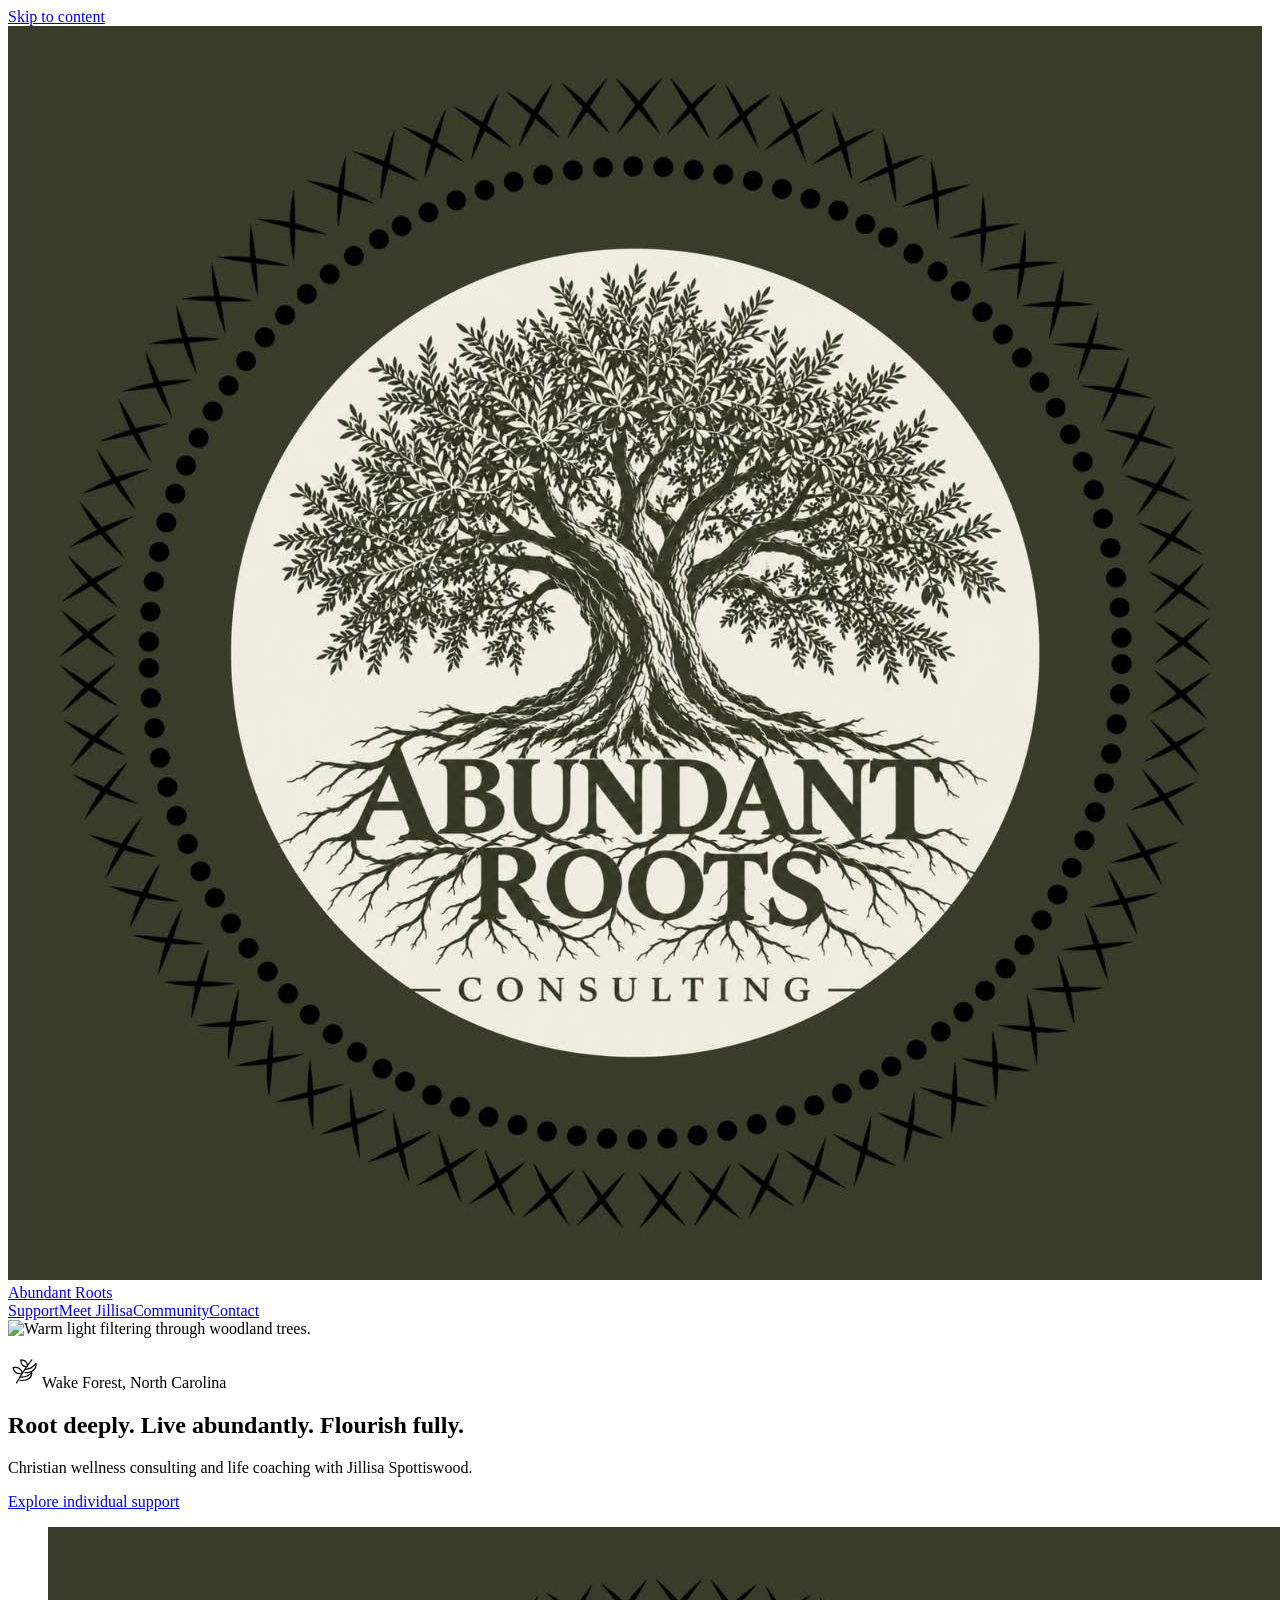
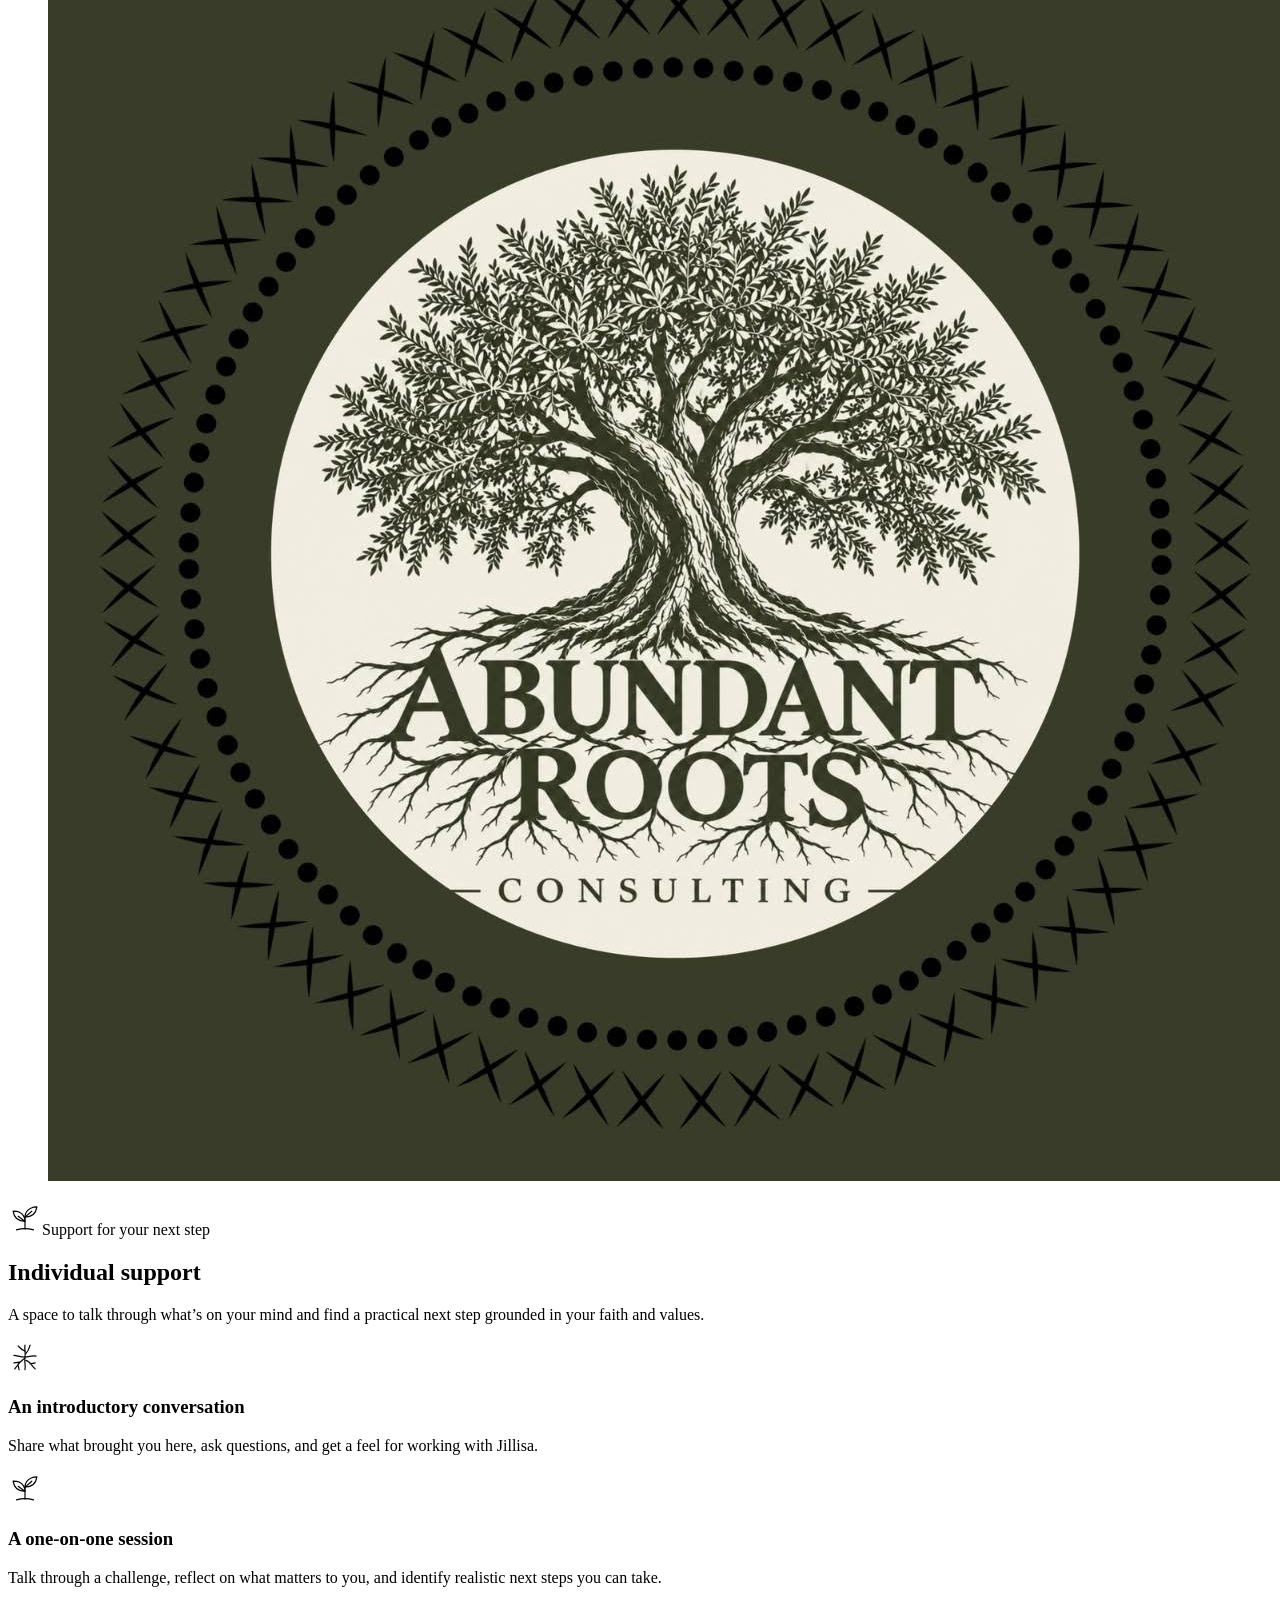
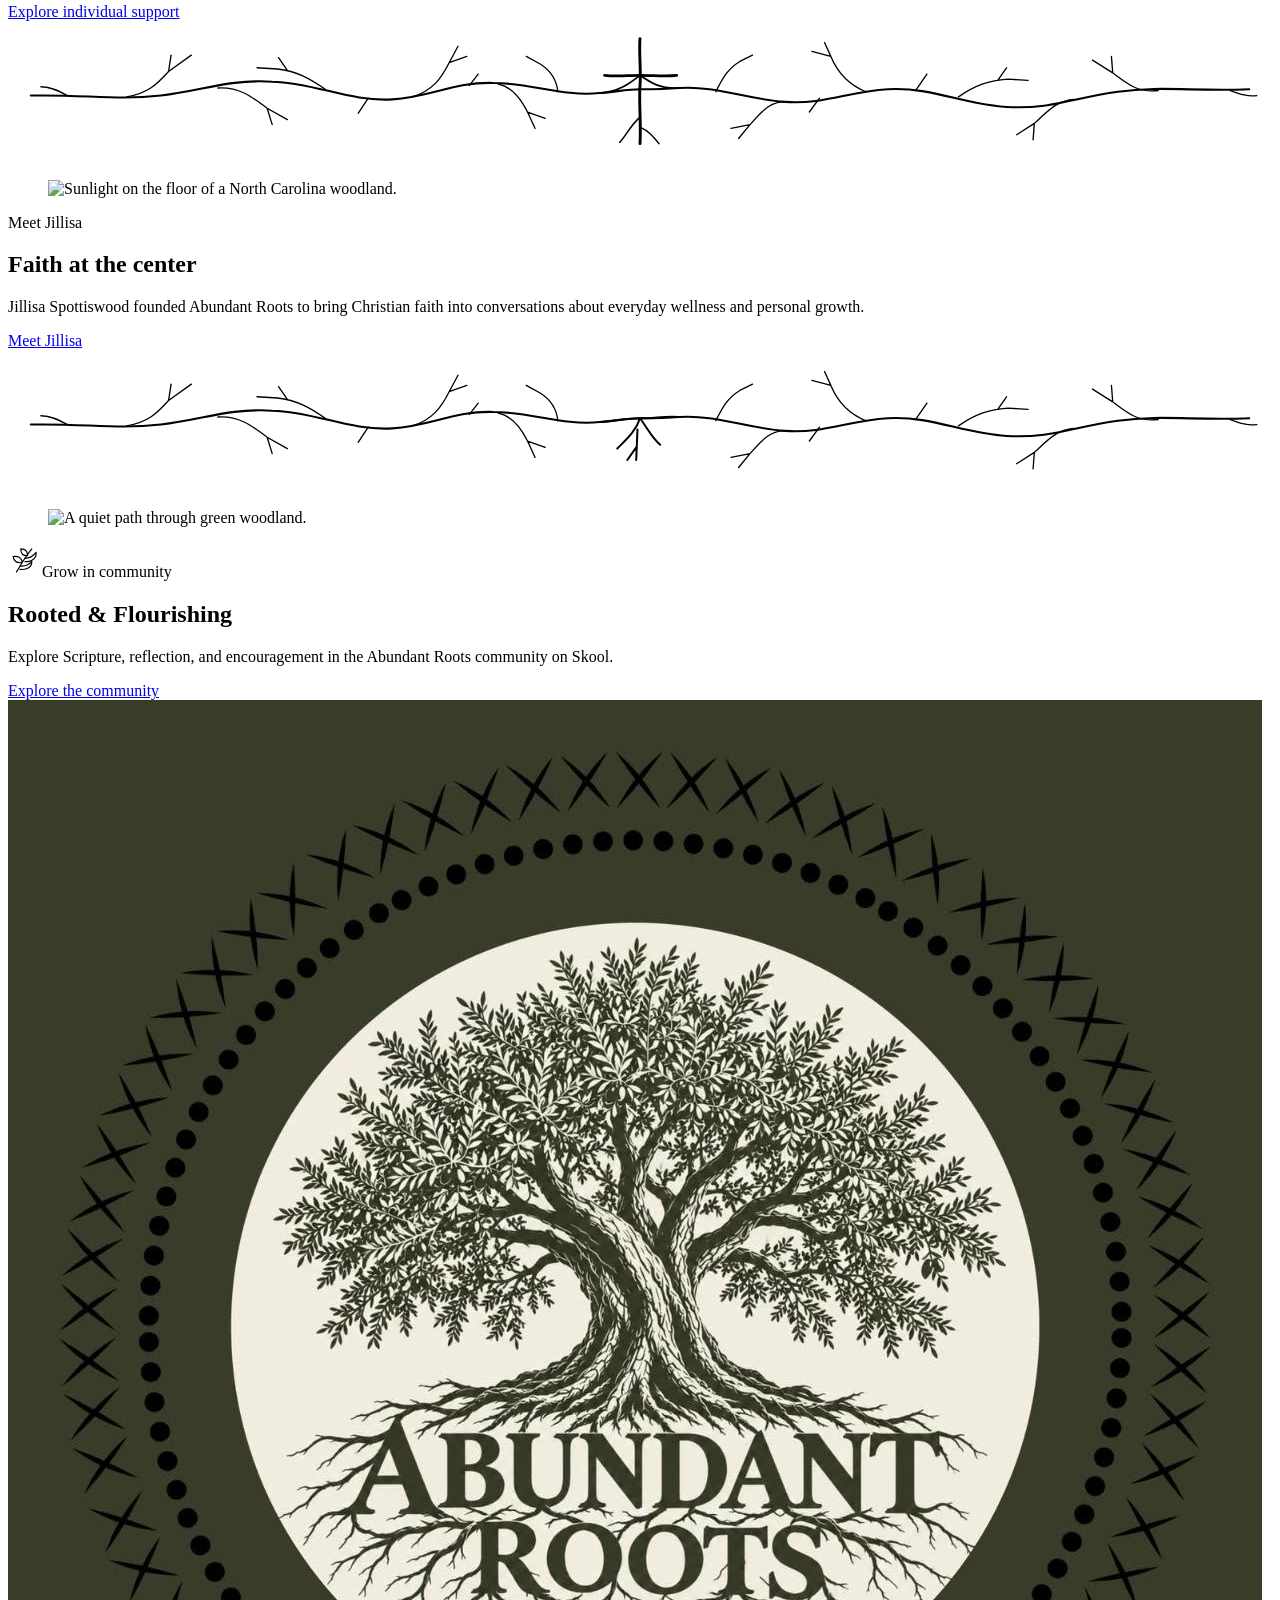
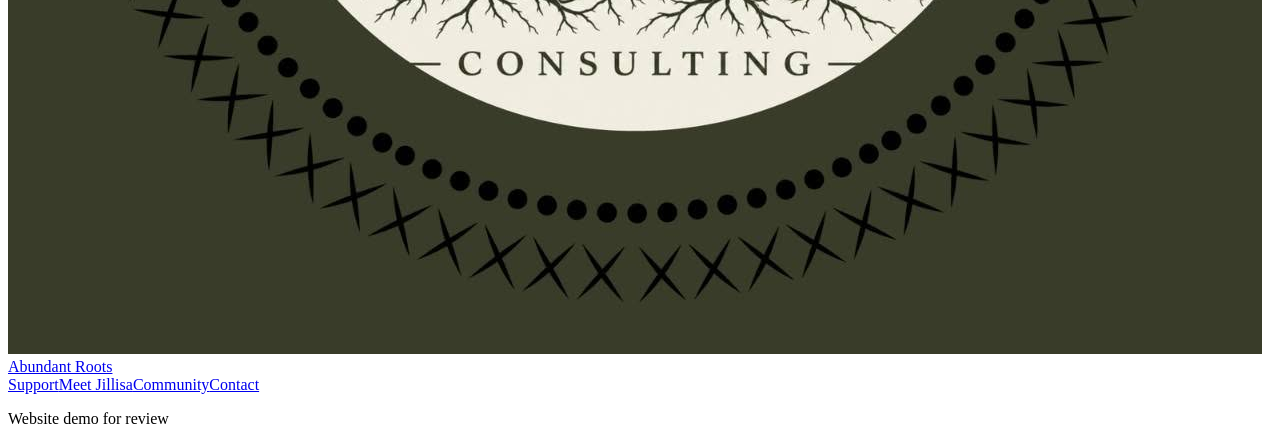
==== index.html @ 66a114a8 "Publish nature-led five-page Abundant Roots demo Verified static visitor pages and local assets from" ====
<!DOCTYPE html><html lang="en" style="--olive:#393c29;--cream:#f0ece0;--oat:#ead9c0;--bark:#3c3028;--soft-bark:#5b4d3f;--line:#b9a88e;--serif:'Noto Serif Display', Georgia, serif;--sans:system-ui, sans-serif;--space-scale:1"><head><meta charset="utf-8"><meta name="viewport" content="width=device-width, initial-scale=1"><meta name="robots" content="noindex, nofollow"><meta name="description" content="Abundant Roots offers Christian wellness consulting and life coaching with Jillisa Spottiswood in Wake Forest, North Carolina."><meta property="og:title" content="Abundant Roots | Christian Wellness and Life Coaching"><meta property="og:description" content="Abundant Roots offers Christian wellness consulting and life coaching with Jillisa Spottiswood in Wake Forest, North Carolina."><title>Abundant Roots | Christian Wellness and Life Coaching</title><link rel="stylesheet" href="/abundant-roots-preview/_astro/load.BLcF3eY8.css"></head><body id="top"><a class="skip-link" href="#main">Skip to content</a><header class="site-header olive" data-site-header><div class="shell header-inner"><a class="brand" href="#top" aria-label="Abundant Roots home" aria-current="page"><span class="brand-mark" aria-hidden="true"><img src="[data-uri]" alt="" width="1254" height="1254"></span><span>Abundant Roots</span></a><button class="nav-toggle" type="button" aria-expanded="false" aria-controls="site-navigation" aria-label="Open navigation" hidden><span>Menu</span><svg class="nav-toggle-icon" width="22" height="22" viewBox="0 0 24 24" fill="none" stroke="currentColor" stroke-width="1.6" stroke-linecap="round" aria-hidden="true" focusable="false"><path class="nav-toggle-open" d="M4 6h16M4 12h16M4 18h16"></path><path class="nav-toggle-close" d="m6 6 12 12M18 6 6 18"></path></svg></button><nav class="site-nav" id="site-navigation" aria-label="Main navigation"><a href="/abundant-roots-preview/work-with-jillisa/">Support</a><a href="/abundant-roots-preview/about/">Meet Jillisa</a><a href="/abundant-roots-preview/community/">Community</a><a href="/abundant-roots-preview/contact/">Contact</a></nav></div></header><script type="module">for(let e of document.querySelectorAll(`[data-site-header]`)){let t=e.querySelector(`.nav-toggle`),n=e.querySelector(`.site-nav`);if(!t||!n)continue;let r=window.matchMedia(`(max-width: 46rem)`),i=!1,a=(a,o=!1)=>{i=r.matches&&a,t.setAttribute(`aria-expanded`,String(i)),t.setAttribute(`aria-label`,i?`Close navigation`:`Open navigation`),e.dataset.menuOpen=String(i),n.hidden=r.matches&&!i,o&&t.focus()},o=()=>{t.hidden=!r.matches,a(!1)};e.dataset.menuEnhanced=`true`,o(),r.addEventListener(`change`,o),t.addEventListener(`click`,()=>a(!i)),n.addEventListener(`click`,e=>{e.target instanceof Element&&e.target.closest(`a`)&&a(!1)}),document.addEventListener(`keydown`,e=>{e.key===`Escape`&&i&&(e.preventDefault(),a(!1,!0))}),document.addEventListener(`click`,t=>{i&&t.target instanceof Node&&!e.contains(t.target)&&a(!1)})}</script><main id="main" tabindex="-1"><section class="hero hero-with-landscape" id="welcome" aria-labelledby="welcome-title"><img class="hero-landscape" src="/abundant-roots-preview/images/woodland-hero.webp" alt="Warm light filtering through woodland trees." width="1600" height="1100" fetchpriority="high"><div class="hero-wash" aria-hidden="true"></div><div class="shell hero-layout"><div class="hero-copy"><p class="eyebrow location"><svg class="nature-icon nature-icon-branch" width="34" height="34" viewBox="0 0 40 40" fill="none" stroke="currentColor" stroke-width="1.4" stroke-linecap="round" stroke-linejoin="round" aria-hidden="true" focusable="false" xmlns="http://www.w3.org/2000/svg"><path d="M10 34c5-8 9-16 18-27M17 23c-6 1-10-2-11-7 5-1 10 1 11 7Zm6-8c-5 0-8-3-8-8 5 0 8 3 8 8Zm-3 3c6 0 10-3 13-7 1 6-4 11-13 11m-6 5c6 1 10-1 14-5 0 6-5 10-14 9"></path></svg>Wake Forest, North Carolina</p><h1 id="welcome-title"><span>Root deeply. </span><span>Live abundantly. </span><span>Flourish fully. </span></h1><p class="hero-description">Christian wellness consulting and life coaching with Jillisa Spottiswood.</p><div class="action-group"><a class="action" href="/abundant-roots-preview/work-with-jillisa/">Explore individual support</a></div></div><figure class="hero-mark hero-mark-original" aria-label="Abundant Roots Consulting logo"><img src="[data-uri]" alt="" width="1254" height="1254"></figure></div></section><section class="section section-cream section-supportSection" id="individual-support" aria-labelledby="individual-support-title"><div class="shell"><div class="support-intro section-heading"><p class="eyebrow"><svg class="nature-icon nature-icon-seedling" width="34" height="34" viewBox="0 0 40 40" fill="none" stroke="currentColor" stroke-width="1.4" stroke-linecap="round" stroke-linejoin="round" aria-hidden="true" focusable="false" xmlns="http://www.w3.org/2000/svg"><path d="M20 33V19c0-5 3-9 8-11 2-1 4-1 6-1-1 7-5 12-14 12Z"></path><path d="M20 24c0-5-3-9-7-11-2-1-4-1-7-1 1 7 5 12 14 12Zm0-5 8-7M20 24l-8-6M10 34c7-2 13-2 20 0"></path></svg>Support for your next step</p><h2 id="individual-support-title">Individual support</h2><p>A space to talk through what’s on your mind and find a practical next step grounded in your faith and values.</p></div><div class="service-layout"><article class="service"><div class="service-symbol"><svg class="nature-icon nature-icon-root" width="34" height="34" viewBox="0 0 40 40" fill="none" stroke="currentColor" stroke-width="1.4" stroke-linecap="round" stroke-linejoin="round" aria-hidden="true" focusable="false" xmlns="http://www.w3.org/2000/svg"><path d="M20 6c-1 5 1 9 0 14-1 5 1 10 0 15M7 18c6 1 8 2 13 2 5 0 8-2 13-1"></path><path d="M20 21c-3 3-7 5-9 9l-3 4m6-8-7 1m5 3 1 5M21 24c4 1 6 4 8 7l3 3m-6-6 6-1M20 13c-4-1-6-4-8-6m9 9c3-3 4-6 5-10"></path></svg></div><h3>An introductory conversation</h3><p class="offer-description">Share what brought you here, ask questions, and get a feel for working with Jillisa.</p></article><article class="service"><div class="service-symbol"><svg class="nature-icon nature-icon-seedling" width="34" height="34" viewBox="0 0 40 40" fill="none" stroke="currentColor" stroke-width="1.4" stroke-linecap="round" stroke-linejoin="round" aria-hidden="true" focusable="false" xmlns="http://www.w3.org/2000/svg"><path d="M20 33V19c0-5 3-9 8-11 2-1 4-1 6-1-1 7-5 12-14 12Z"></path><path d="M20 24c0-5-3-9-7-11-2-1-4-1-7-1 1 7 5 12 14 12Zm0-5 8-7M20 24l-8-6M10 34c7-2 13-2 20 0"></path></svg></div><h3>A one-on-one session</h3><p class="offer-description">Talk through a challenge, reflect on what matters to you, and identify realistic next steps you can take.</p></article></div><div class="section-action"><div class="action-group"><a class="action" href="/abundant-roots-preview/work-with-jillisa/">Explore individual support</a></div></div></div></section><div class="root-divider root-divider-cross" aria-hidden="true"><svg class="root-divider-art" viewBox="0 0 1000 110" fill="none" xmlns="http://www.w3.org/2000/svg" preserveAspectRatio="xMidYMid meet" focusable="false"><g stroke="currentColor" stroke-linecap="round" stroke-linejoin="round"><!-- Unequal, hand-drawn root lengths meet the same living center. --><g class="root-divider-main" stroke-width="1.65"><path d="M18 59c43-1 67 4 103 0 34-4 53-13 88-11 35 1 61 16 95 14 31-2 49-14 80-13 30 0 55 11 84 8 13-1 22-3 32-3"></path><path d="M982 54c-43 2-69-3-104 2-36 5-53 14-88 12-35-2-59-16-94-14-32 2-50 12-81 10-31-2-55-13-84-11-12 1-22 1-31 1"></path></g><g class="root-divider-twigs" stroke-width="1.05"><path d="M94 60c17-3 24-10 33-20l18-13m-18 13 2-13M166 53c17-1 27 7 39 16l16 9m-16-9 4 13M251 54c-13-9-22-14-38-16l-16-1m24 2-7-10M320 60c16-5 23-15 29-27l7-13m-7 13 14-5M388 50c10 2 18 12 23 22l6 13m-6-13 14 5M435 56c-1-10-6-17-14-22l-11-6"></path><path d="M910 55c-16 2-24-5-36-14l-16-10m16 10-1-13M843 62c-14 1-22 11-31 19l-14 9m14-9-1 13M752 60c13-9 24-13 39-14l16 1m-24 0 7-10M679 56c-15-6-23-16-28-28l-5-11m5 11-15-4M615 64c-12-1-20 9-28 18l-9 11m9-11-15 3M560 56c5-10 9-18 19-24l10-5"></path><path d="M47 59c-7-4-13-7-21-7M967 55c8 3 14 5 21 4M285 61l-8 12M718 55l9-13M365 51l7-9M642 61l-8 11"></path></g><g class="root-divider-center" stroke-width="2.3"><!-- The joined roots become an organic cross, rather than a separate badge. --><path d="M500 14c-1 12 1 24 0 37-1 14 1 30 0 46"></path><path d="M472 43c10 1 18 0 28 0 11 0 20 1 29 0"></path><path d="M468 57c15-1 23-7 32-14m31 10c-15 1-22-4-31-10" stroke-width="1.45"></path><path d="M500 76c-7 6-10 13-16 20m16-12c7 3 11 8 15 13" stroke-width="1.2"></path></g></g></svg></div><section class="section section-oat section-storySection section-with-image" id="meet-jillisa" aria-labelledby="meet-jillisa-title"><div class="shell"><div class="story-layout story-layout-with-image"><figure class="editorial-photo story-photo"><img src="/abundant-roots-preview/images/woodland-light.webp" alt="Sunlight on the floor of a North Carolina woodland." width="960" height="1080" loading="lazy"></figure><div class="story-copy prose"><p class="handwritten">Meet Jillisa</p><h2 id="meet-jillisa-title">Faith at the center</h2><p>Jillisa Spottiswood founded Abundant Roots to bring Christian faith into conversations about everyday wellness and personal growth.</p><div class="action-group"><a class="action" href="/abundant-roots-preview/about/">Meet Jillisa</a></div></div></div></div></section><div class="root-divider root-divider-roots" aria-hidden="true"><svg class="root-divider-art" viewBox="0 0 1000 110" fill="none" xmlns="http://www.w3.org/2000/svg" preserveAspectRatio="xMidYMid meet" focusable="false"><g stroke="currentColor" stroke-linecap="round" stroke-linejoin="round"><!-- Unequal, hand-drawn root lengths meet the same living center. --><g class="root-divider-main" stroke-width="1.65"><path d="M18 59c43-1 67 4 103 0 34-4 53-13 88-11 35 1 61 16 95 14 31-2 49-14 80-13 30 0 55 11 84 8 13-1 22-3 32-3"></path><path d="M982 54c-43 2-69-3-104 2-36 5-53 14-88 12-35-2-59-16-94-14-32 2-50 12-81 10-31-2-55-13-84-11-12 1-22 1-31 1"></path></g><g class="root-divider-twigs" stroke-width="1.05"><path d="M94 60c17-3 24-10 33-20l18-13m-18 13 2-13M166 53c17-1 27 7 39 16l16 9m-16-9 4 13M251 54c-13-9-22-14-38-16l-16-1m24 2-7-10M320 60c16-5 23-15 29-27l7-13m-7 13 14-5M388 50c10 2 18 12 23 22l6 13m-6-13 14 5M435 56c-1-10-6-17-14-22l-11-6"></path><path d="M910 55c-16 2-24-5-36-14l-16-10m16 10-1-13M843 62c-14 1-22 11-31 19l-14 9m14-9-1 13M752 60c13-9 24-13 39-14l16 1m-24 0 7-10M679 56c-15-6-23-16-28-28l-5-11m5 11-15-4M615 64c-12-1-20 9-28 18l-9 11m9-11-15 3M560 56c5-10 9-18 19-24l10-5"></path><path d="M47 59c-7-4-13-7-21-7M967 55c8 3 14 5 21 4M285 61l-8 12M718 55l9-13M365 51l7-9M642 61l-8 11"></path></g><g class="root-divider-center" stroke-width="1.6"><path d="M468 57c13-1 23-3 32-3 12 0 20-2 31-1M500 54c-3 10-11 17-18 24m18-24c6 8 9 15 16 21M498 63l-1 24m0-10-7 10"></path></g></g></svg></div><section class="section section-cream section-communitySection section-with-image" id="community" aria-labelledby="community-title"><div class="shell"><div class="community-layout community-layout-with-image"><figure class="editorial-photo community-photo"><img src="/abundant-roots-preview/images/woodland-path.webp" alt="A quiet path through green woodland." width="960" height="720" loading="lazy"></figure><div class="community-copy prose"><p class="eyebrow"><svg class="nature-icon nature-icon-branch" width="34" height="34" viewBox="0 0 40 40" fill="none" stroke="currentColor" stroke-width="1.4" stroke-linecap="round" stroke-linejoin="round" aria-hidden="true" focusable="false" xmlns="http://www.w3.org/2000/svg"><path d="M10 34c5-8 9-16 18-27M17 23c-6 1-10-2-11-7 5-1 10 1 11 7Zm6-8c-5 0-8-3-8-8 5 0 8 3 8 8Zm-3 3c6 0 10-3 13-7 1 6-4 11-13 11m-6 5c6 1 10-1 14-5 0 6-5 10-14 9"></path></svg>Grow in community</p><h2 id="community-title">Rooted &amp; Flourishing</h2><p>Explore Scripture, reflection, and encouragement in the Abundant Roots community on Skool.</p><div class="action-group"><a class="action action-outline" href="/abundant-roots-preview/community/">Explore the community</a></div></div></div></div></section></main><footer class="site-footer olive"><div class="shell footer-inner"><a class="brand" href="#top" aria-label="Abundant Roots home" aria-current="page"><span class="brand-mark" aria-hidden="true"><img src="[data-uri]" alt="" width="1254" height="1254"></span><span>Abundant Roots</span></a><nav class="footer-nav" aria-label="Footer navigation"><a href="/abundant-roots-preview/work-with-jillisa/">Support</a><a href="/abundant-roots-preview/about/">Meet Jillisa</a><a href="/abundant-roots-preview/community/">Community</a><a href="/abundant-roots-preview/contact/">Contact</a></nav><p class="demo-note">Website demo for review</p></div></footer></body></html>
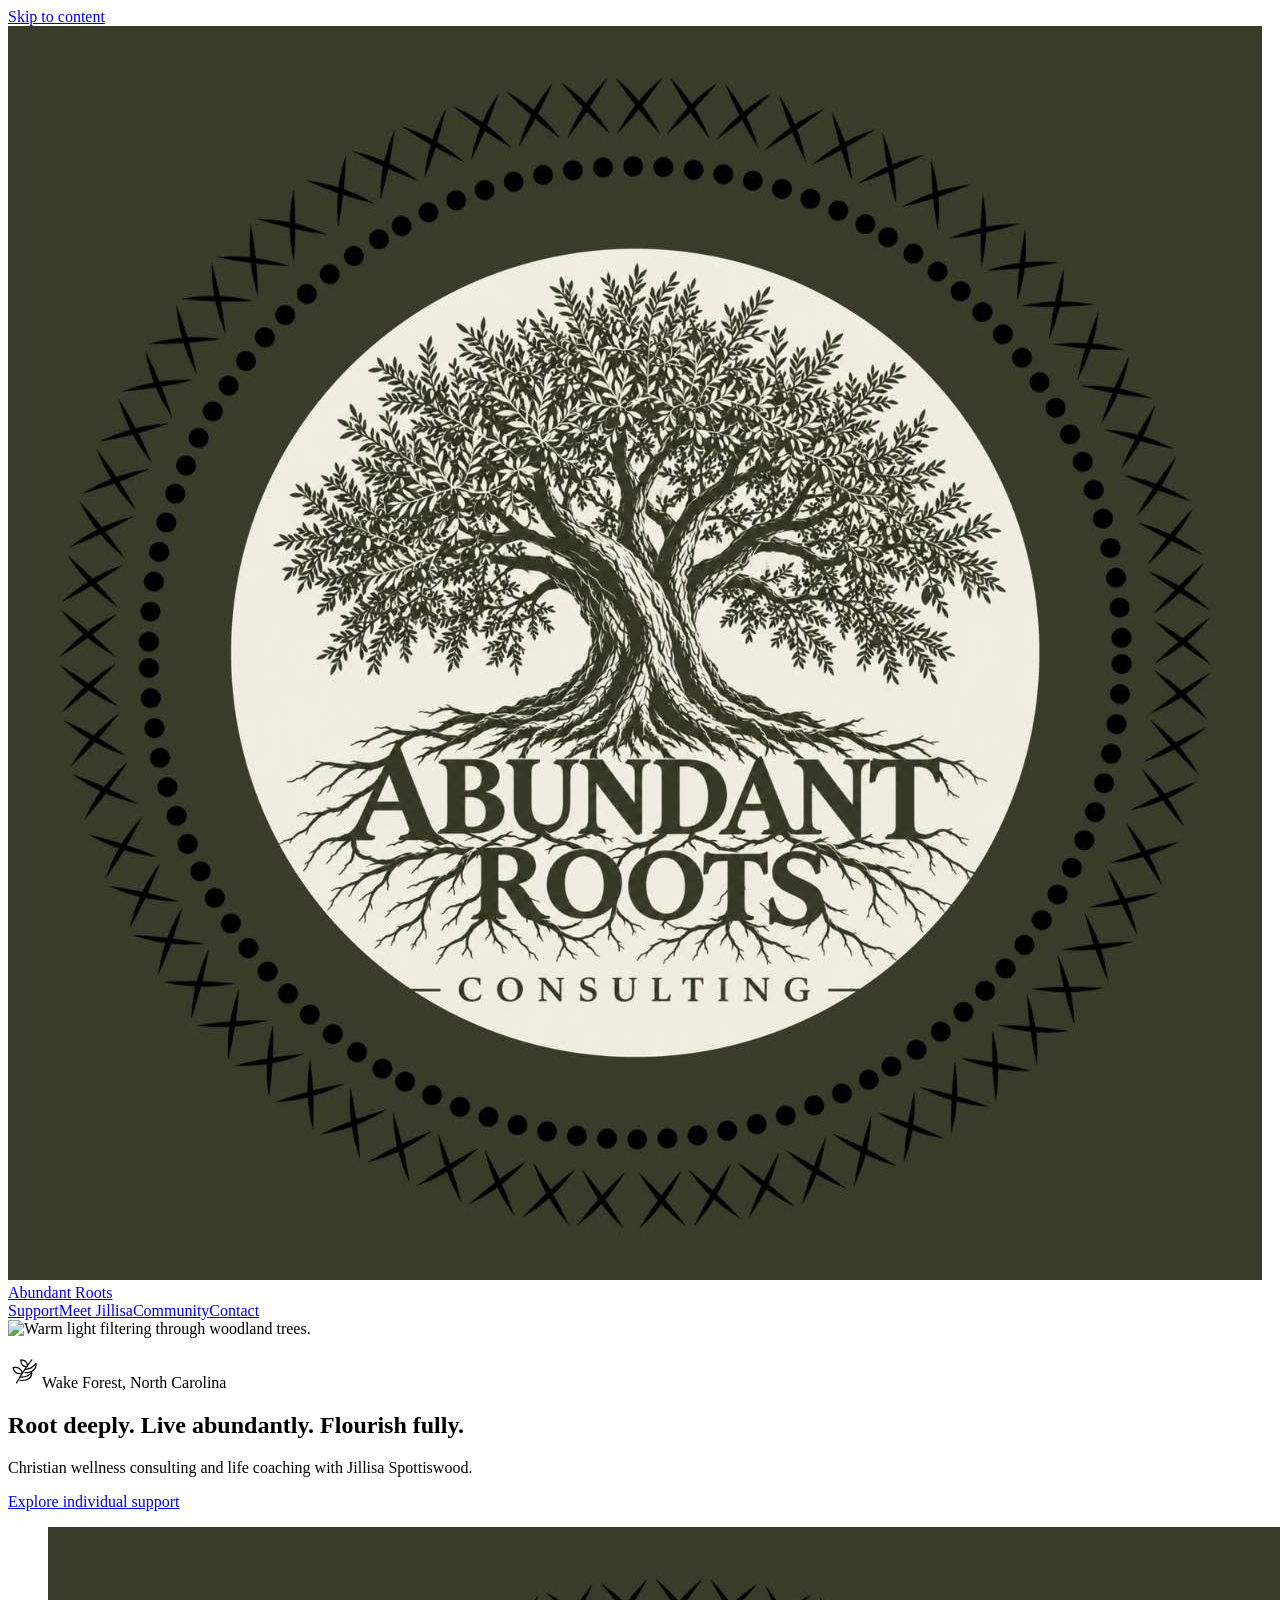
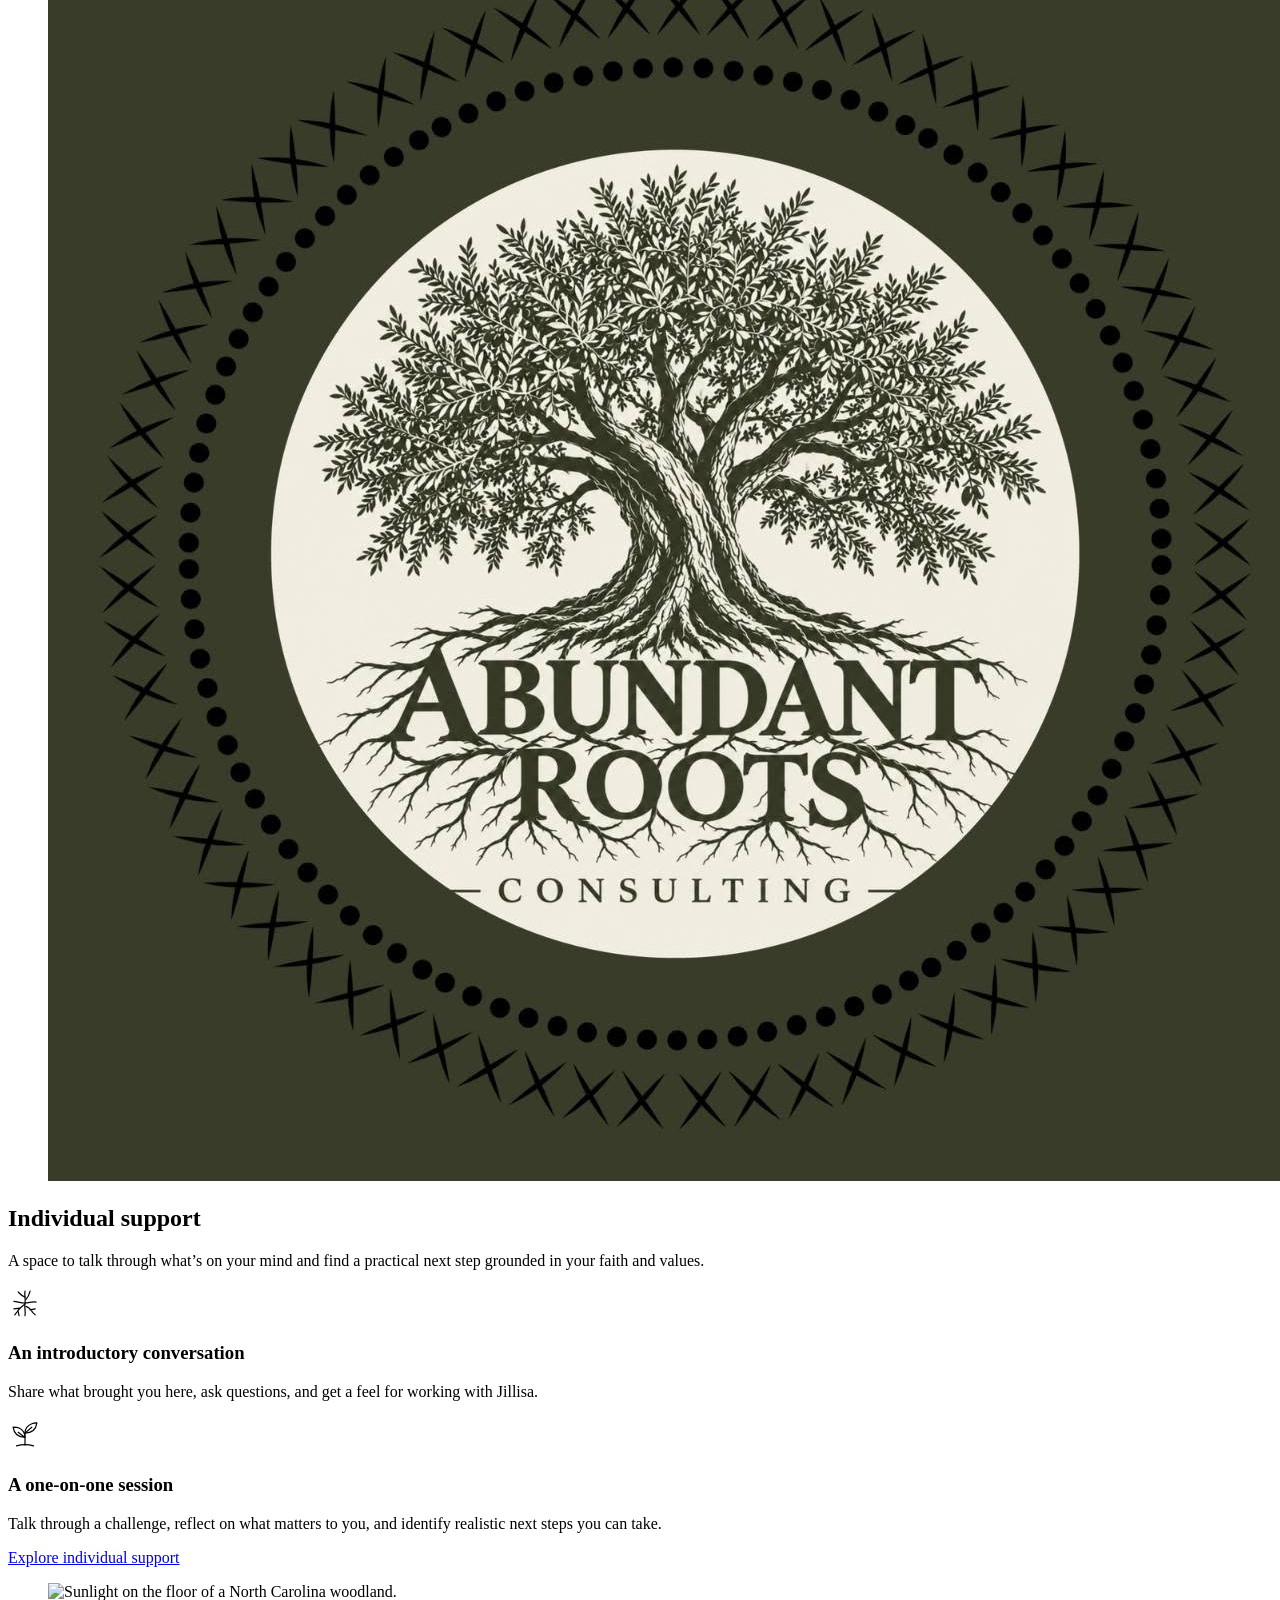
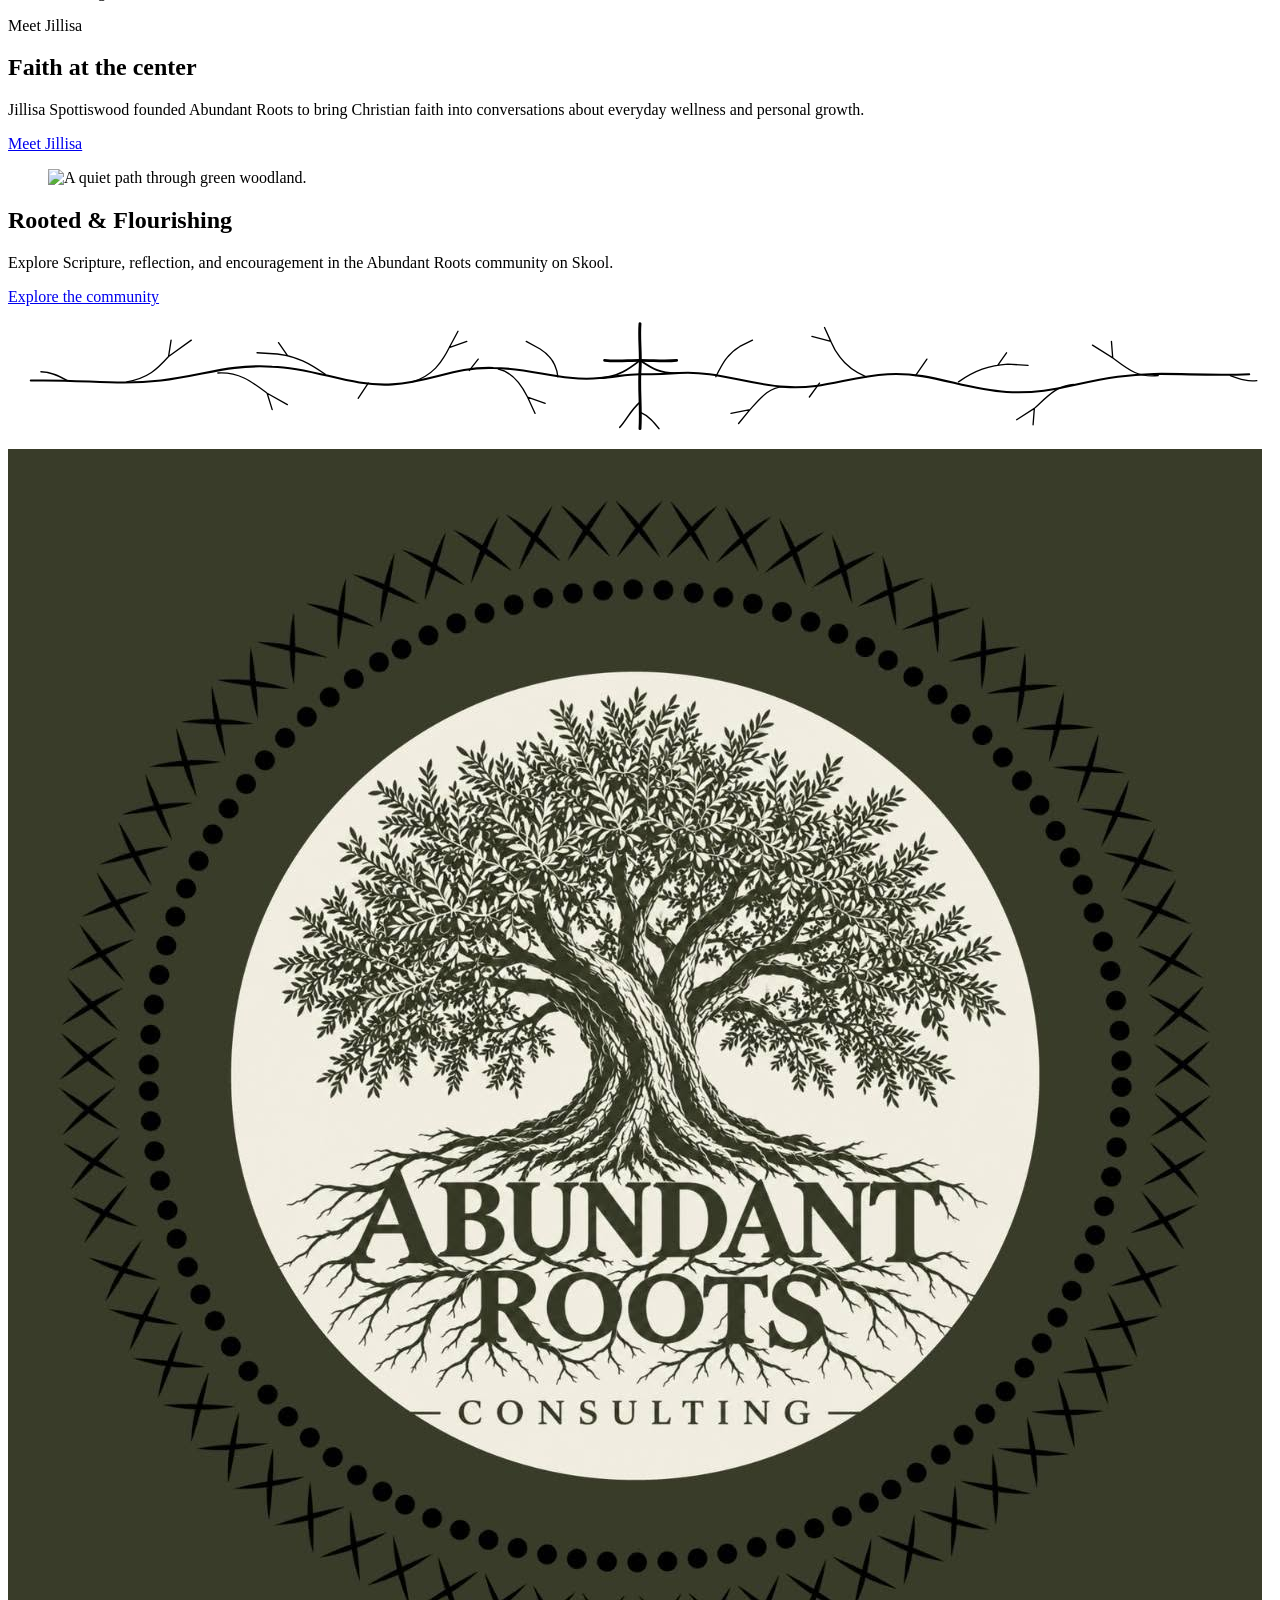
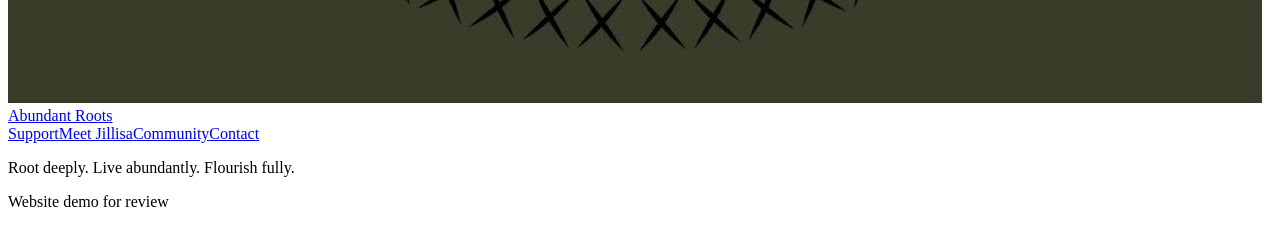
==== commit 5145702e: "Publish consistent Abundant Roots demo and modal mobile menu Visitor artifact from private source 73" ====
--- a/index.html
+++ b/index.html
@@ -1 +1 @@
-<!DOCTYPE html><html lang="en" style="--olive:#393c29;--cream:#f0ece0;--oat:#ead9c0;--bark:#3c3028;--soft-bark:#5b4d3f;--line:#b9a88e;--serif:'Noto Serif Display', Georgia, serif;--sans:system-ui, sans-serif;--space-scale:1"><head><meta charset="utf-8"><meta name="viewport" content="width=device-width, initial-scale=1"><meta name="robots" content="noindex, nofollow"><meta name="description" content="Abundant Roots offers Christian wellness consulting and life coaching with Jillisa Spottiswood in Wake Forest, North Carolina."><meta property="og:title" content="Abundant Roots | Christian Wellness and Life Coaching"><meta property="og:description" content="Abundant Roots offers Christian wellness consulting and life coaching with Jillisa Spottiswood in Wake Forest, North Carolina."><title>Abundant Roots | Christian Wellness and Life Coaching</title><link rel="stylesheet" href="/abundant-roots-preview/_astro/load.BLcF3eY8.css"></head><body id="top"><a class="skip-link" href="#main">Skip to content</a><header class="site-header olive" data-site-header><div class="shell header-inner"><a class="brand" href="#top" aria-label="Abundant Roots home" aria-current="page"><span class="brand-mark" aria-hidden="true"><img src="[data-uri]" alt="" width="1254" height="1254"></span><span>Abundant Roots</span></a><button class="nav-toggle" type="button" aria-expanded="false" aria-controls="site-navigation" aria-label="Open navigation" hidden><span>Menu</span><svg class="nav-toggle-icon" width="22" height="22" viewBox="0 0 24 24" fill="none" stroke="currentColor" stroke-width="1.6" stroke-linecap="round" aria-hidden="true" focusable="false"><path class="nav-toggle-open" d="M4 6h16M4 12h16M4 18h16"></path><path class="nav-toggle-close" d="m6 6 12 12M18 6 6 18"></path></svg></button><nav class="site-nav" id="site-navigation" aria-label="Main navigation"><a href="/abundant-roots-preview/work-with-jillisa/">Support</a><a href="/abundant-roots-preview/about/">Meet Jillisa</a><a href="/abundant-roots-preview/community/">Community</a><a href="/abundant-roots-preview/contact/">Contact</a></nav></div></header><script type="module">for(let e of document.querySelectorAll(`[data-site-header]`)){let t=e.querySelector(`.nav-toggle`),n=e.querySelector(`.site-nav`);if(!t||!n)continue;let r=window.matchMedia(`(max-width: 46rem)`),i=!1,a=(a,o=!1)=>{i=r.matches&&a,t.setAttribute(`aria-expanded`,String(i)),t.setAttribute(`aria-label`,i?`Close navigation`:`Open navigation`),e.dataset.menuOpen=String(i),n.hidden=r.matches&&!i,o&&t.focus()},o=()=>{t.hidden=!r.matches,a(!1)};e.dataset.menuEnhanced=`true`,o(),r.addEventListener(`change`,o),t.addEventListener(`click`,()=>a(!i)),n.addEventListener(`click`,e=>{e.target instanceof Element&&e.target.closest(`a`)&&a(!1)}),document.addEventListener(`keydown`,e=>{e.key===`Escape`&&i&&(e.preventDefault(),a(!1,!0))}),document.addEventListener(`click`,t=>{i&&t.target instanceof Node&&!e.contains(t.target)&&a(!1)})}</script><main id="main" tabindex="-1"><section class="hero hero-with-landscape" id="welcome" aria-labelledby="welcome-title"><img class="hero-landscape" src="/abundant-roots-preview/images/woodland-hero.webp" alt="Warm light filtering through woodland trees." width="1600" height="1100" fetchpriority="high"><div class="hero-wash" aria-hidden="true"></div><div class="shell hero-layout"><div class="hero-copy"><p class="eyebrow location"><svg class="nature-icon nature-icon-branch" width="34" height="34" viewBox="0 0 40 40" fill="none" stroke="currentColor" stroke-width="1.4" stroke-linecap="round" stroke-linejoin="round" aria-hidden="true" focusable="false" xmlns="http://www.w3.org/2000/svg"><path d="M10 34c5-8 9-16 18-27M17 23c-6 1-10-2-11-7 5-1 10 1 11 7Zm6-8c-5 0-8-3-8-8 5 0 8 3 8 8Zm-3 3c6 0 10-3 13-7 1 6-4 11-13 11m-6 5c6 1 10-1 14-5 0 6-5 10-14 9"></path></svg>Wake Forest, North Carolina</p><h1 id="welcome-title"><span>Root deeply. </span><span>Live abundantly. </span><span>Flourish fully. </span></h1><p class="hero-description">Christian wellness consulting and life coaching with Jillisa Spottiswood.</p><div class="action-group"><a class="action" href="/abundant-roots-preview/work-with-jillisa/">Explore individual support</a></div></div><figure class="hero-mark hero-mark-original" aria-label="Abundant Roots Consulting logo"><img src="[data-uri]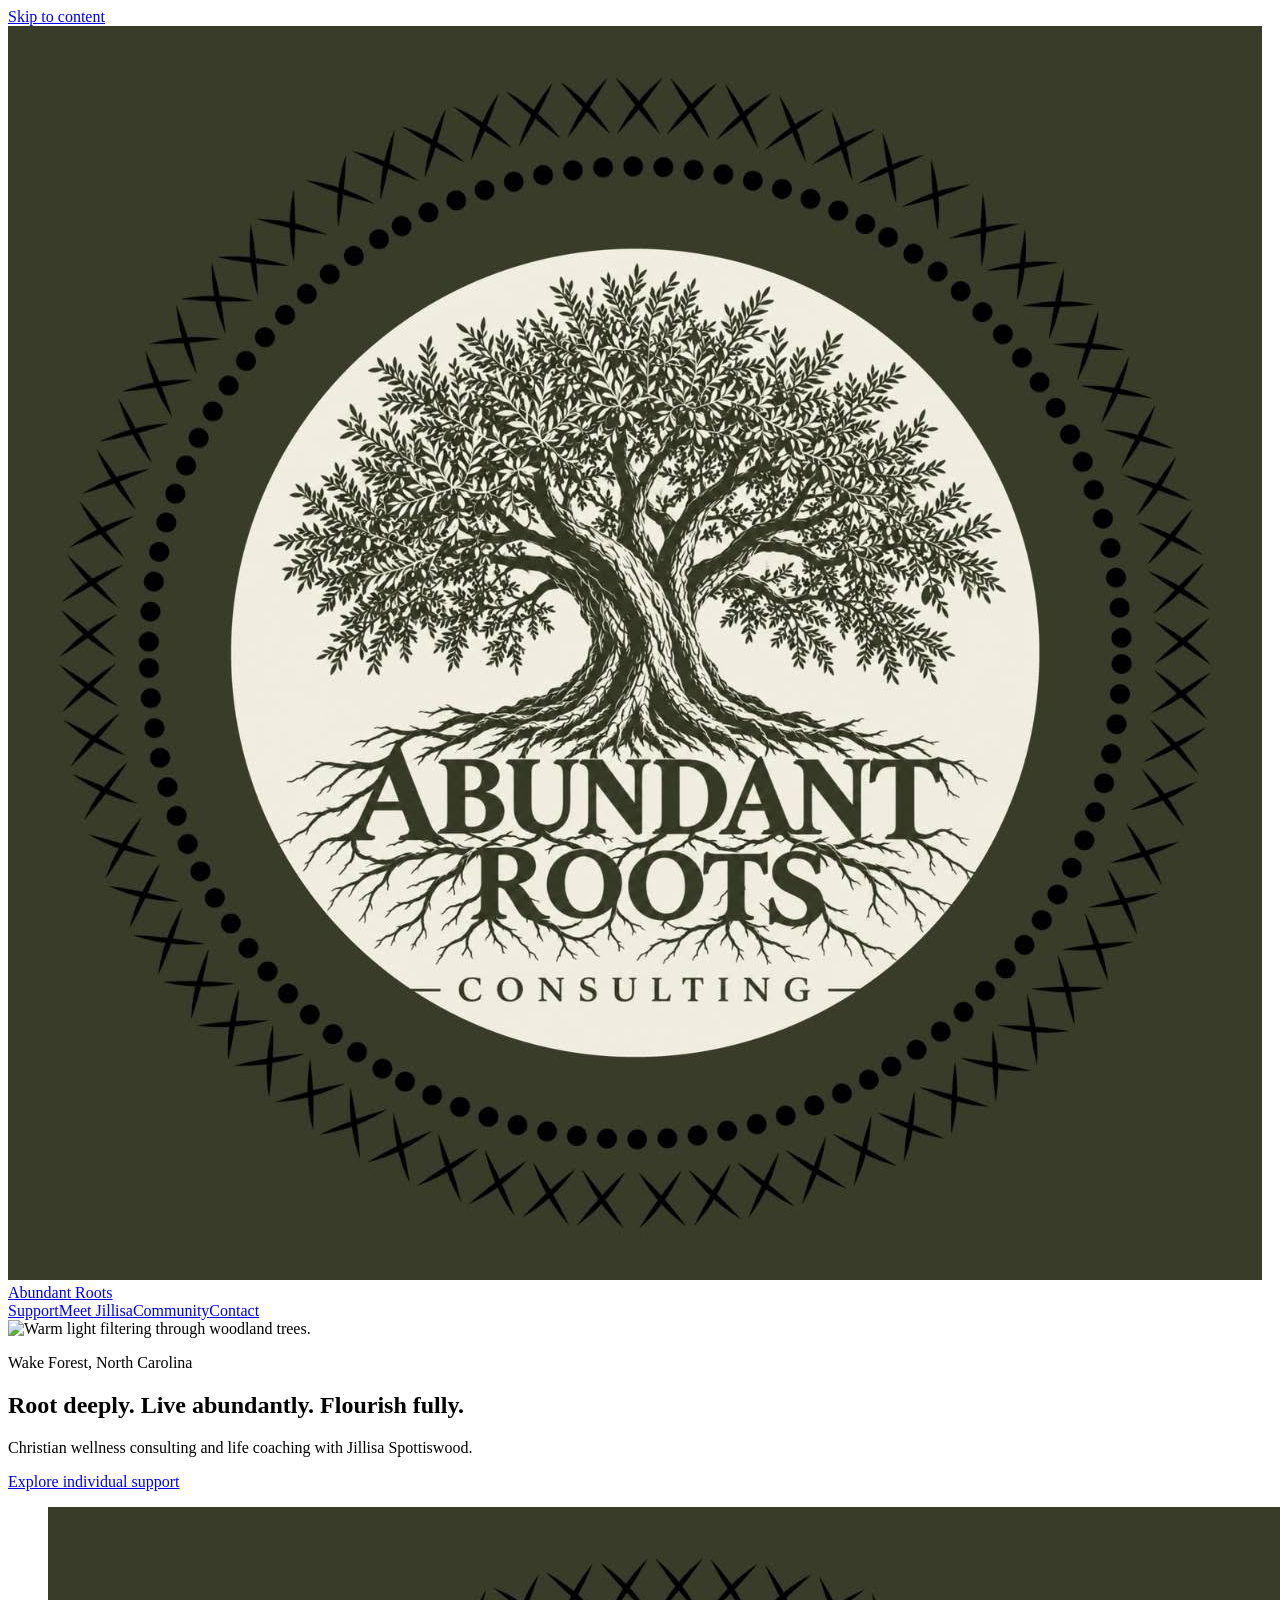
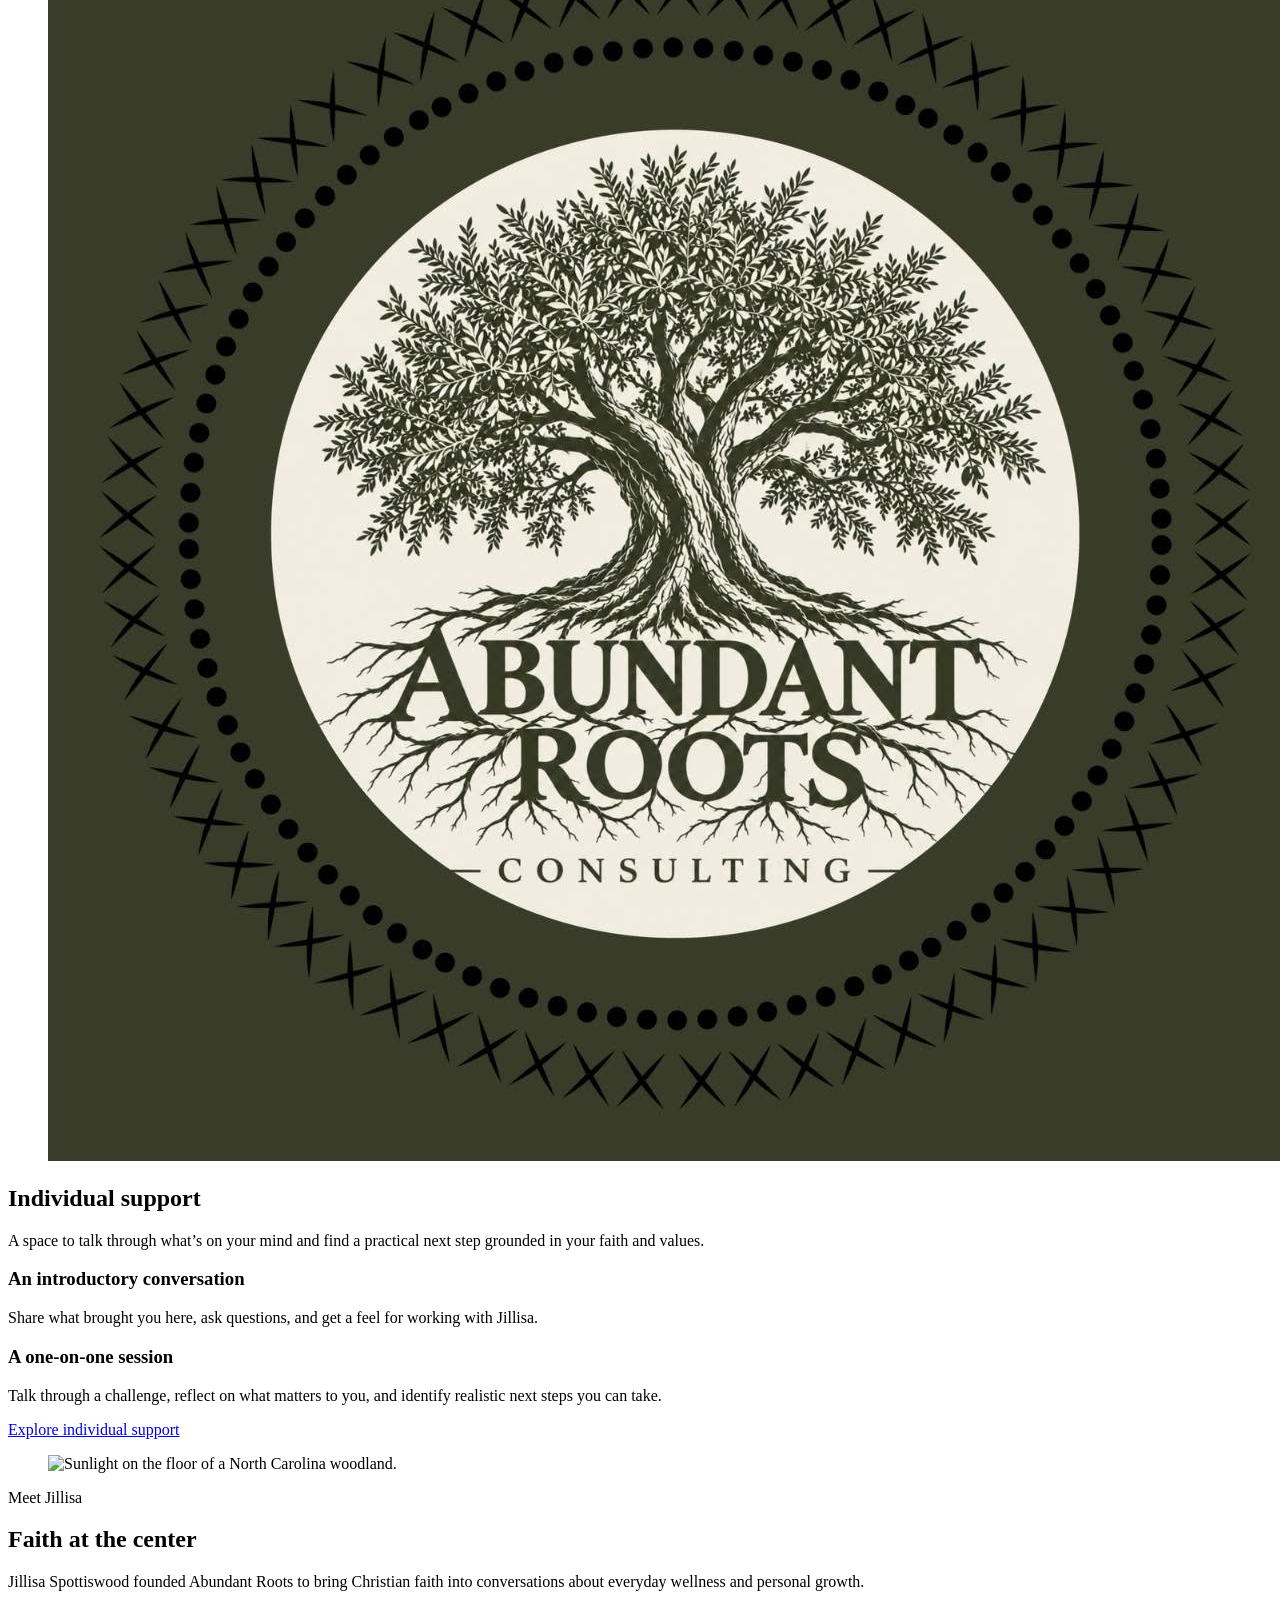
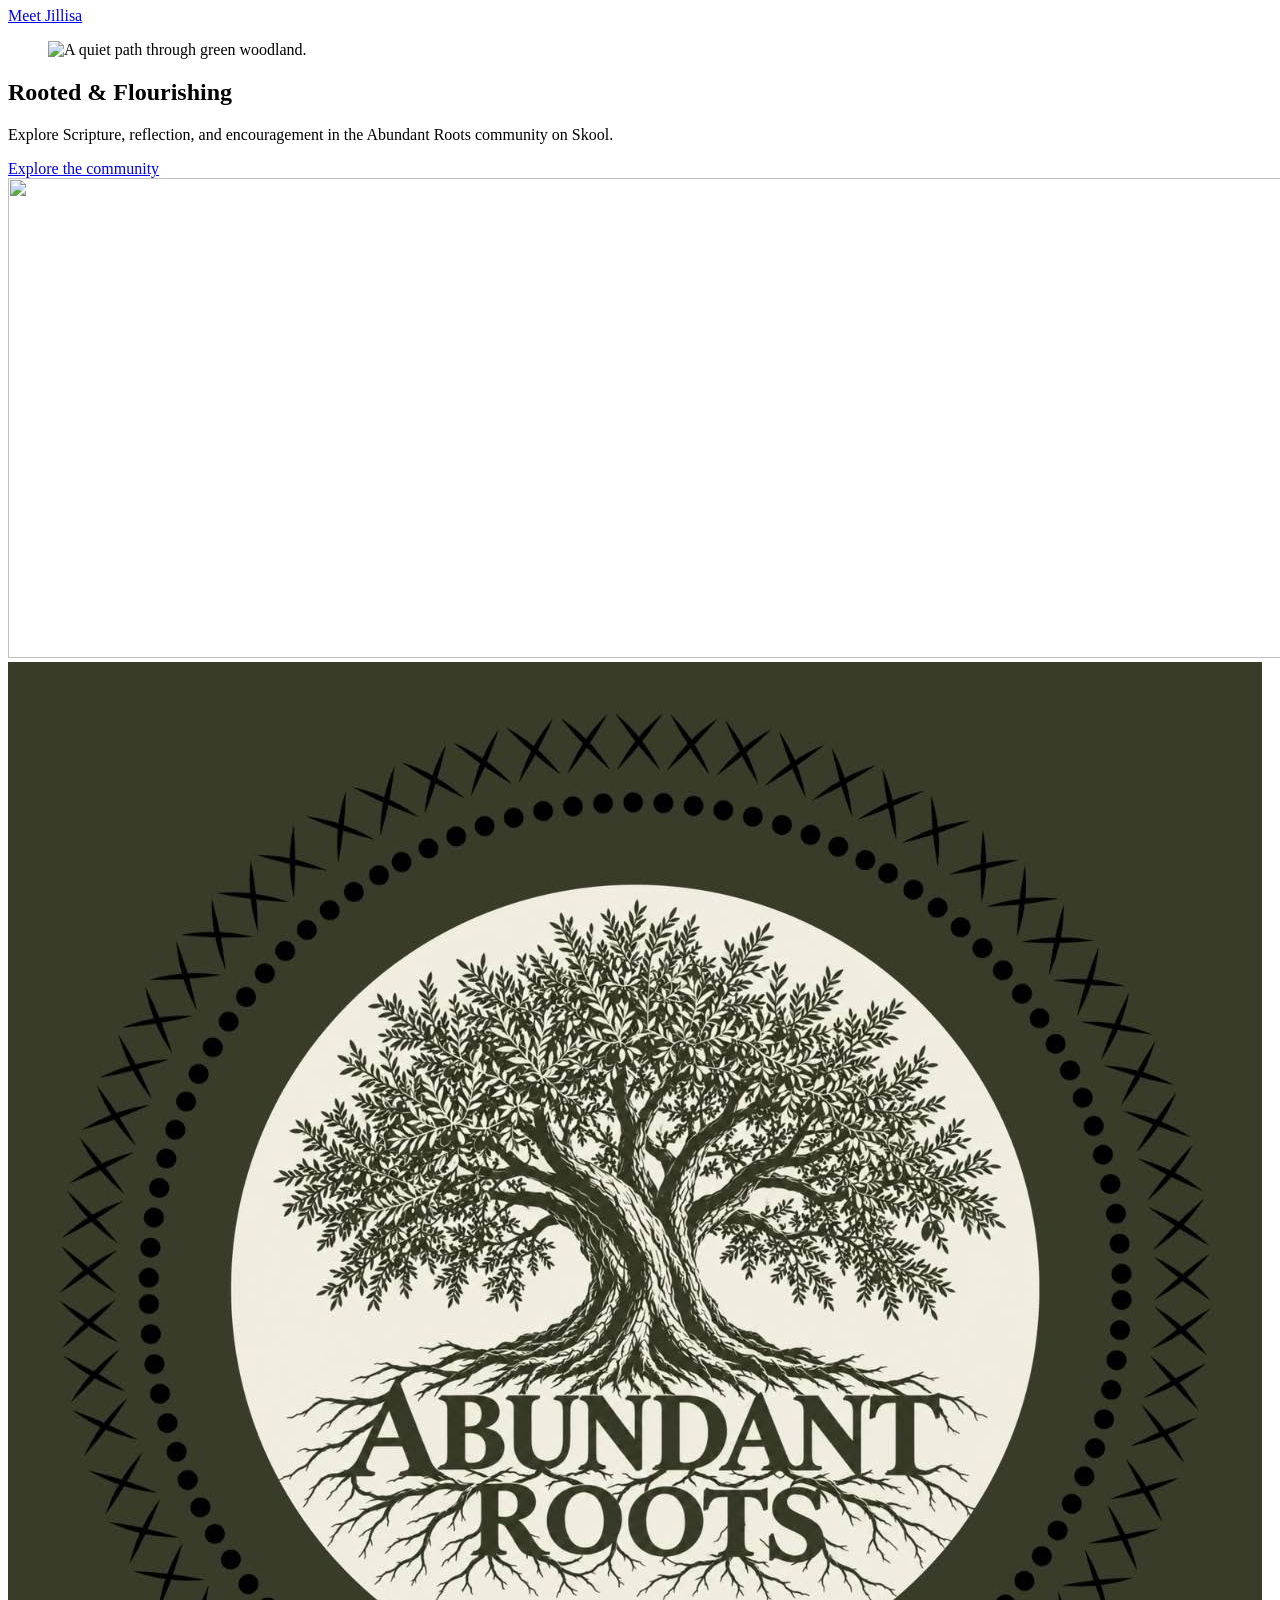
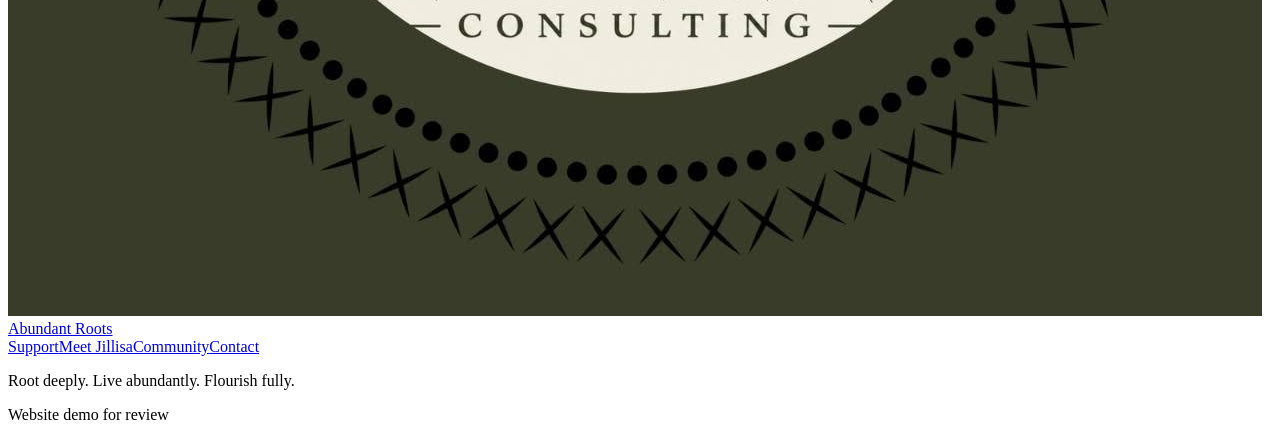
==== commit a19a70c6: "Refresh demo with natural roots and quieter content areas" ====
--- a/index.html
+++ b/index.html
@@ -1 +1 @@
-<!DOCTYPE html><html lang="en" style="--olive:#393c29;--cream:#f0ece0;--oat:#ead9c0;--bark:#3c3028;--soft-bark:#5b4d3f;--line:#b9a88e;--serif:'Noto Serif Display', Georgia, serif;--sans:system-ui, sans-serif;--space-scale:1"><head><meta charset="utf-8"><meta name="viewport" content="width=device-width, initial-scale=1"><meta name="robots" content="noindex, nofollow"><meta name="description" content="Abundant Roots offers Christian wellness consulting and life coaching with Jillisa Spottiswood in Wake Forest, North Carolina."><meta property="og:title" content="Abundant Roots | Christian Wellness and Life Coaching"><meta property="og:description" content="Abundant Roots offers Christian wellness consulting and life coaching with Jillisa Spottiswood in Wake Forest, North Carolina."><title>Abundant Roots | Christian Wellness and Life Coaching</title><link rel="stylesheet" href="/abundant-roots-preview/_astro/load.CVWM5uhh.css"></head><body id="top"><a class="skip-link" href="#main">Skip to content</a><header class="site-header olive" data-site-header><div class="shell header-inner"><a class="brand" href="#top" aria-label="Abundant Roots home" aria-current="page"><span class="brand-mark" aria-hidden="true"><img src="[data-uri]" alt="" width="1254" height="1254"></span><span>Abundant Roots</span></a><button class="drawer-trigger" type="button" aria-expanded="false" aria-controls="mobile-navigation" aria-haspopup="dialog" aria-label="Open navigation" hidden><span>Menu</span><svg width="22" height="22" viewBox="0 0 24 24" fill="none" stroke="currentColor" stroke-width="1.6" stroke-linecap="round" aria-hidden="true" focusable="false"><path d="M4 6h16M4 12h16M4 18h16"></path></svg></button><nav class="nav-desktop" aria-label="Main navigation"><a href="/abundant-roots-preview/work-with-jillisa/">Support</a><a href="/abundant-roots-preview/about/">Meet Jillisa</a><a href="/abundant-roots-preview/community/">Community</a><a href="/abundant-roots-preview/contact/">Contact</a></nav></div><dialog class="drawer-panel" id="mobile-navigation" aria-labelledby="drawer-heading"><div class="drawer-topline"><h2 class="drawer-heading" id="drawer-heading">Menu</h2><button class="drawer-close" type="button" aria-label="Close navigation" autofocus><span>Close</span><svg width="20" height="20" viewBox="0 0 24 24" fill="none" stroke="currentColor" stroke-width="1.6" stroke-linecap="round" aria-hidden="true" focusable="false"><path d="m6 6 12 12M18 6 6 18"></path></svg></button></div><nav class="drawer-navigation" aria-label="Mobile navigation"><svg class="drawer-root-spine" viewBox="0 0 38 304" preserveAspectRatio="none" fill="none" stroke="currentColor" stroke-linecap="round" stroke-linejoin="round" aria-hidden="true" focusable="false"><path d="M16 8C11 66.88 23 103.36000000000001 16 152S13 231.04 17 296" stroke-width="1.4"></path><g stroke-width="1.1"><path d="M16 46c4-6 8-10 16-11M16 37c-5-5-8-8-12-9M26 36l2-7"></path><path d="M16 46c-2 7-4 10-9 14" opacity=".65"></path></g><g stroke-width="1.1"><path d="M16 122c4-6 8-10 16-11M16 113c-5-5-8-8-12-9M26 112l2-7"></path><path d="M16 122c-2 7-4 10-9 14" opacity=".65"></path></g><g stroke-width="1.1"><path d="M16 198c4-6 8-10 16-11M16 189c-5-5-8-8-12-9M26 188l2-7"></path><path d="M16 198c-2 7-4 10-9 14" opacity=".65"></path></g><g stroke-width="1.1"><path d="M16 274c4-6 8-10 16-11M16 265c-5-5-8-8-12-9M26 264l2-7"></path><path d="M16 274c-2 7-4 10-9 14" opacity=".65"></path></g></svg><ul class="drawer-menu-list"><li class="drawer-menu-item"><a href="/abundant-roots-preview/work-with-jillisa/">Support</a></li><li class="drawer-menu-item"><a href="/abundant-roots-preview/about/">Meet Jillisa</a></li><li class="drawer-menu-item"><a href="/abundant-roots-preview/community/">Community</a></li><li class="drawer-menu-item"><a href="/abundant-roots-preview/contact/">Contact</a></li></ul></nav></dialog></header><script type="module">for(let e of document.querySelectorAll(`[data-site-header]`)){let t=e.querySelector(`.drawer-trigger`),n=e.querySelector(`.drawer-panel`),r=e.querySelector(`.drawer-close`);if(!t||!n||!r||typeof n.showModal!=`function`)continue;let i=window.matchMedia(`(max-width: 46rem)`),a=!1,o=0,s=0,c=``,l=()=>{if(a)return;o=window.scrollX,s=window.scrollY,c=document.body.style.cssText;let e=document.documentElement.clientWidth,t=parseFloat(window.getComputedStyle(document.body).paddingRight)||0;Object.assign(document.body.style,{position:`fixed`,top:`-${s}px`,left:`0`,right:`0`,width:`auto`,overflow:`hidden`});let n=Math.max(0,document.documentElement.clientWidth-e);n&&(document.body.style.paddingRight=`${t+n}px`),a=!0},u=()=>{if(!a)return;document.body.style.cssText=c;let e=document.documentElement.style.scrollBehavior;document.documentElement.style.scrollBehavior=`auto`,window.scrollTo(o,s),document.documentElement.style.scrollBehavior=e,a=!1},d=(e=!0)=>{n.open&&n.close(),u(),t.setAttribute(`aria-expanded`,`false`),e&&i.matches&&t.focus({preventScroll:!0})},f=()=>{if(i.matches&&!n.open){l();try{n.showModal(),t.setAttribute(`aria-expanded`,`true`),r.focus({preventScroll:!0})}catch{u()}}},p=()=>{i.matches||d(!1),t.hidden=!i.matches};e.dataset.drawerEnhanced=`true`,p(),t.addEventListener(`click`,f),r.addEventListener(`click`,()=>d()),n.addEventListener(`cancel`,e=>{e.preventDefault(),d()}),n.addEventListener(`close`,()=>{u(),t.setAttribute(`aria-expanded`,`false`)}),n.addEventListener(`click`,e=>{if(e.target instanceof Element&&e.target.closest(`a`)){d(!1);return}if(e.target!==n)return;let t=n.getBoundingClientRect();(e.clientX<t.left||e.clientX>t.right||e.clientY<t.top||e.clientY>t.bottom)&&d()}),i.addEventListener(`change`,p),window.addEventListener(`pagehide`,()=>d(!1))}</script><main id="main" tabindex="-1"><section class="hero hero-with-landscape" id="welcome" aria-labelledby="welcome-title"><img class="hero-landscape" src="/abundant-roots-preview/images/woodland-hero.webp" alt="Warm light filtering through woodland trees." width="1600" height="1100" fetchpriority="high"><div class="hero-wash" aria-hidden="true"></div><div class="shell hero-layout"><div class="hero-copy"><p class="eyebrow location"><svg class="nature-icon nature-icon-branch" width="34" height="34" viewBox="0 0 40 40" fill="none" stroke="currentColor" stroke-width="1.4" stroke-linecap="round" stroke-linejoin="round" aria-hidden="true" focusable="false" xmlns="http://www.w3.org/2000/svg"><path d="M10 34c5-8 9-16 18-27M17 23c-6 1-10-2-11-7 5-1 10 1 11 7Zm6-8c-5 0-8-3-8-8 5 0 8 3 8 8Zm-3 3c6 0 10-3 13-7 1 6-4 11-13 11m-6 5c6 1 10-1 14-5 0 6-5 10-14 9"></path></svg>Wake Forest, North Carolina</p><h1 id="welcome-title"><span>Root deeply. </span><span>Live abundantly. </span><span>Flourish fully. </span></h1><p class="hero-description">Christian wellness consulting and life coaching with Jillisa Spottiswood.</p><div class="action-group"><a class="action" href="/abundant-roots-preview/work-with-jillisa/">Explore individual support</a></div></div><figure class="hero-mark hero-mark-original" aria-label="Abundant Roots Consulting logo"><img src="[data-uri]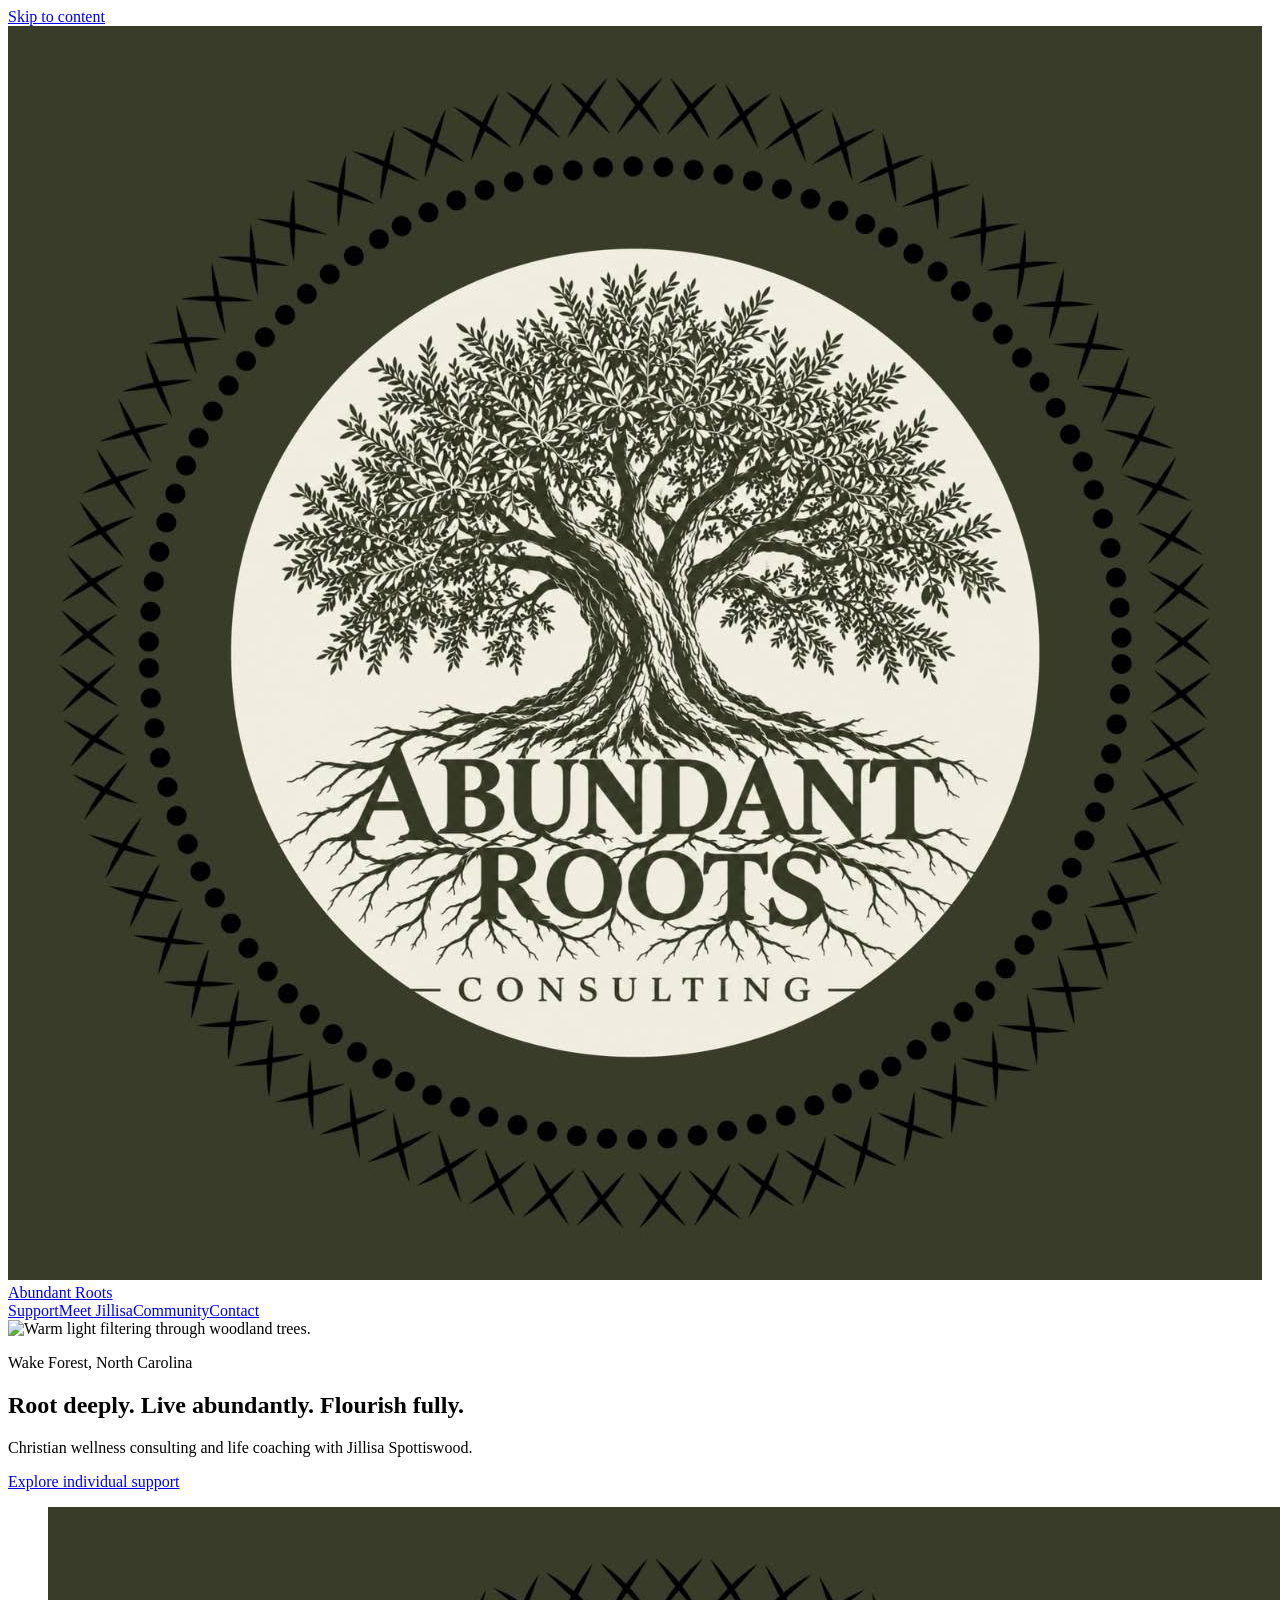
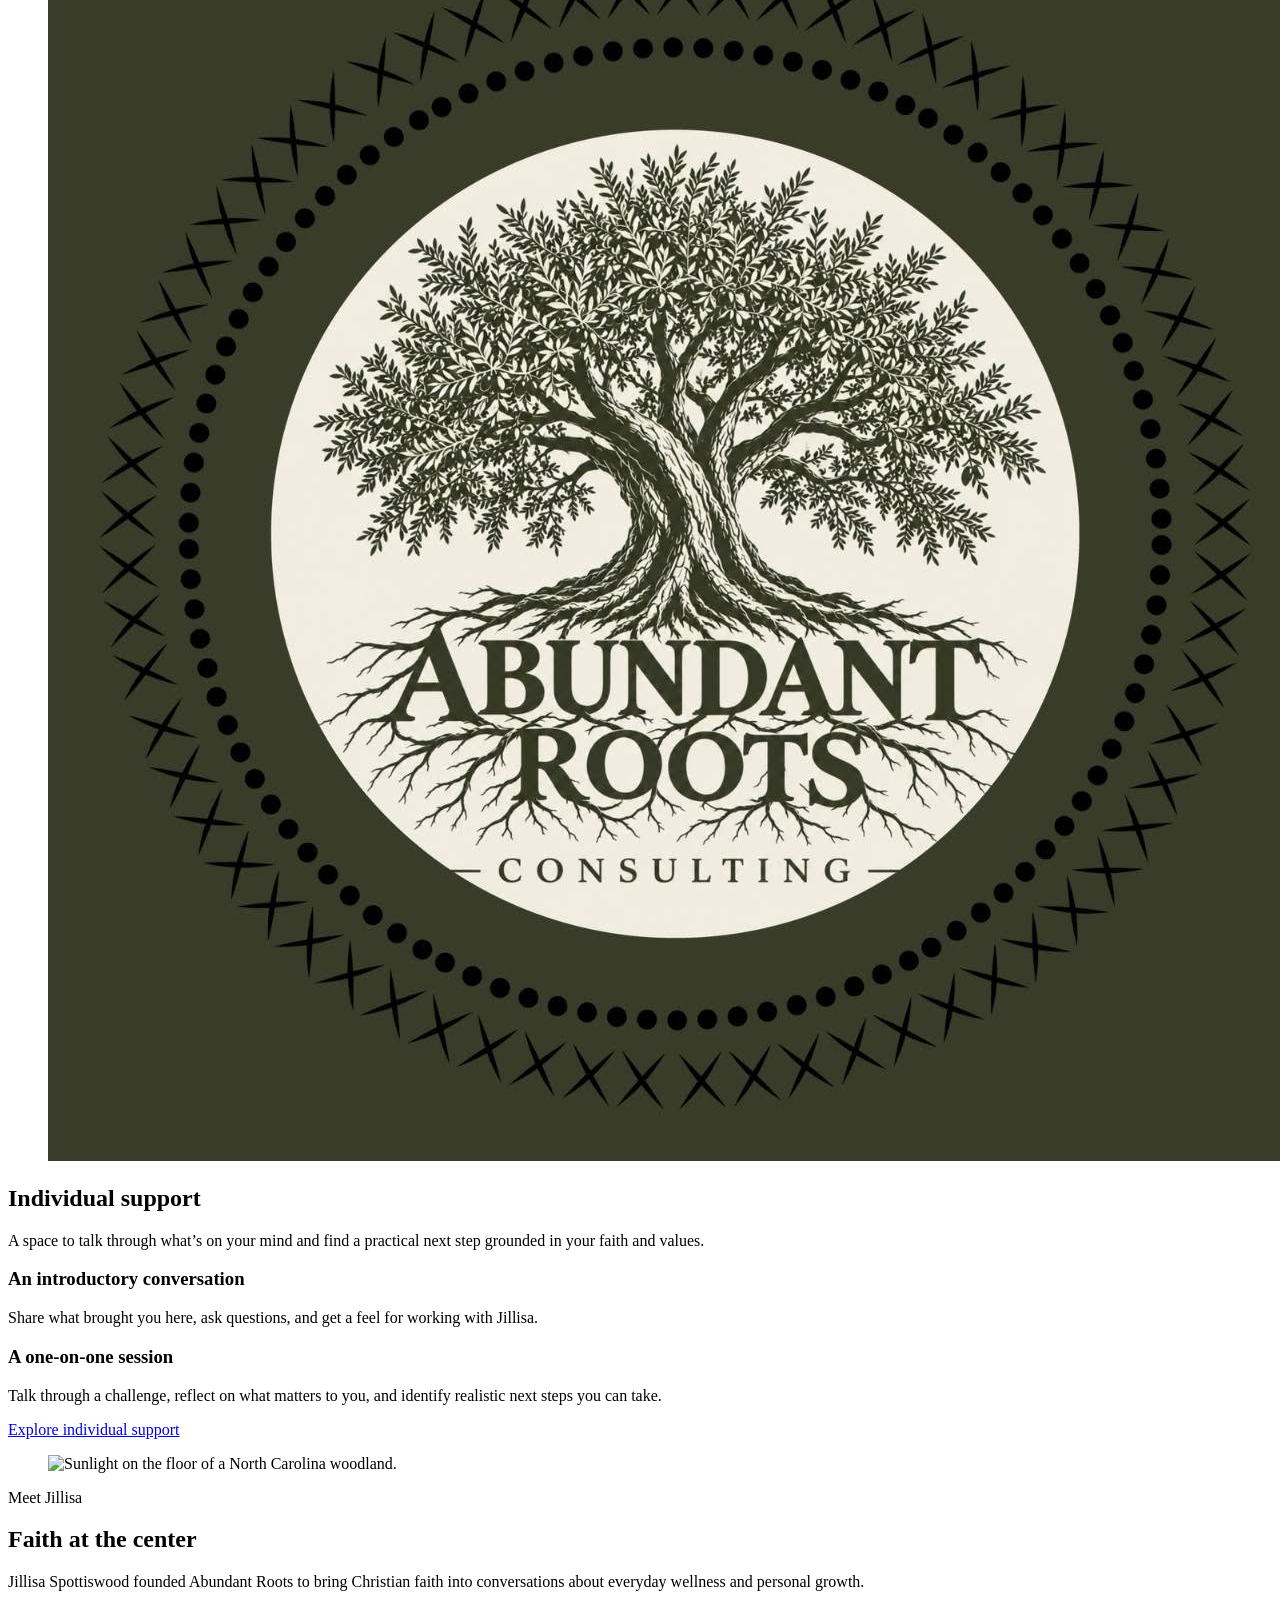
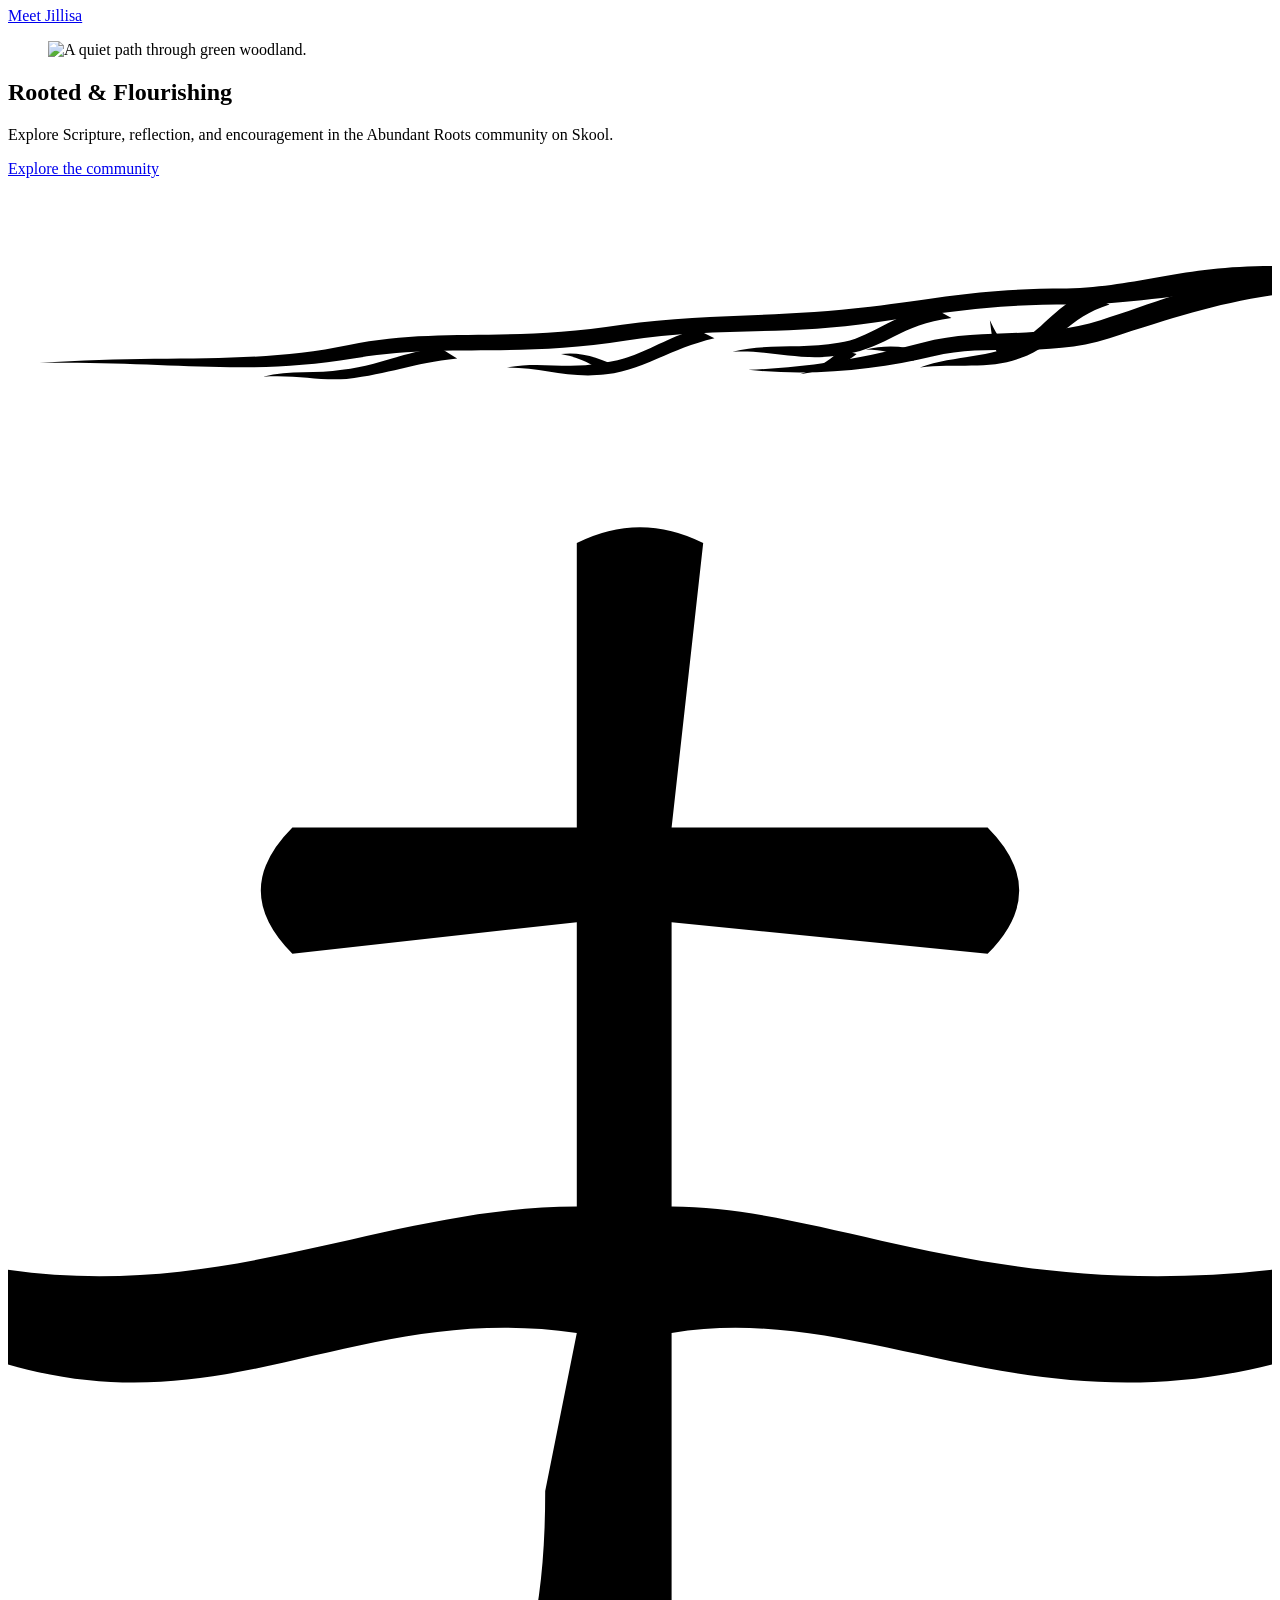
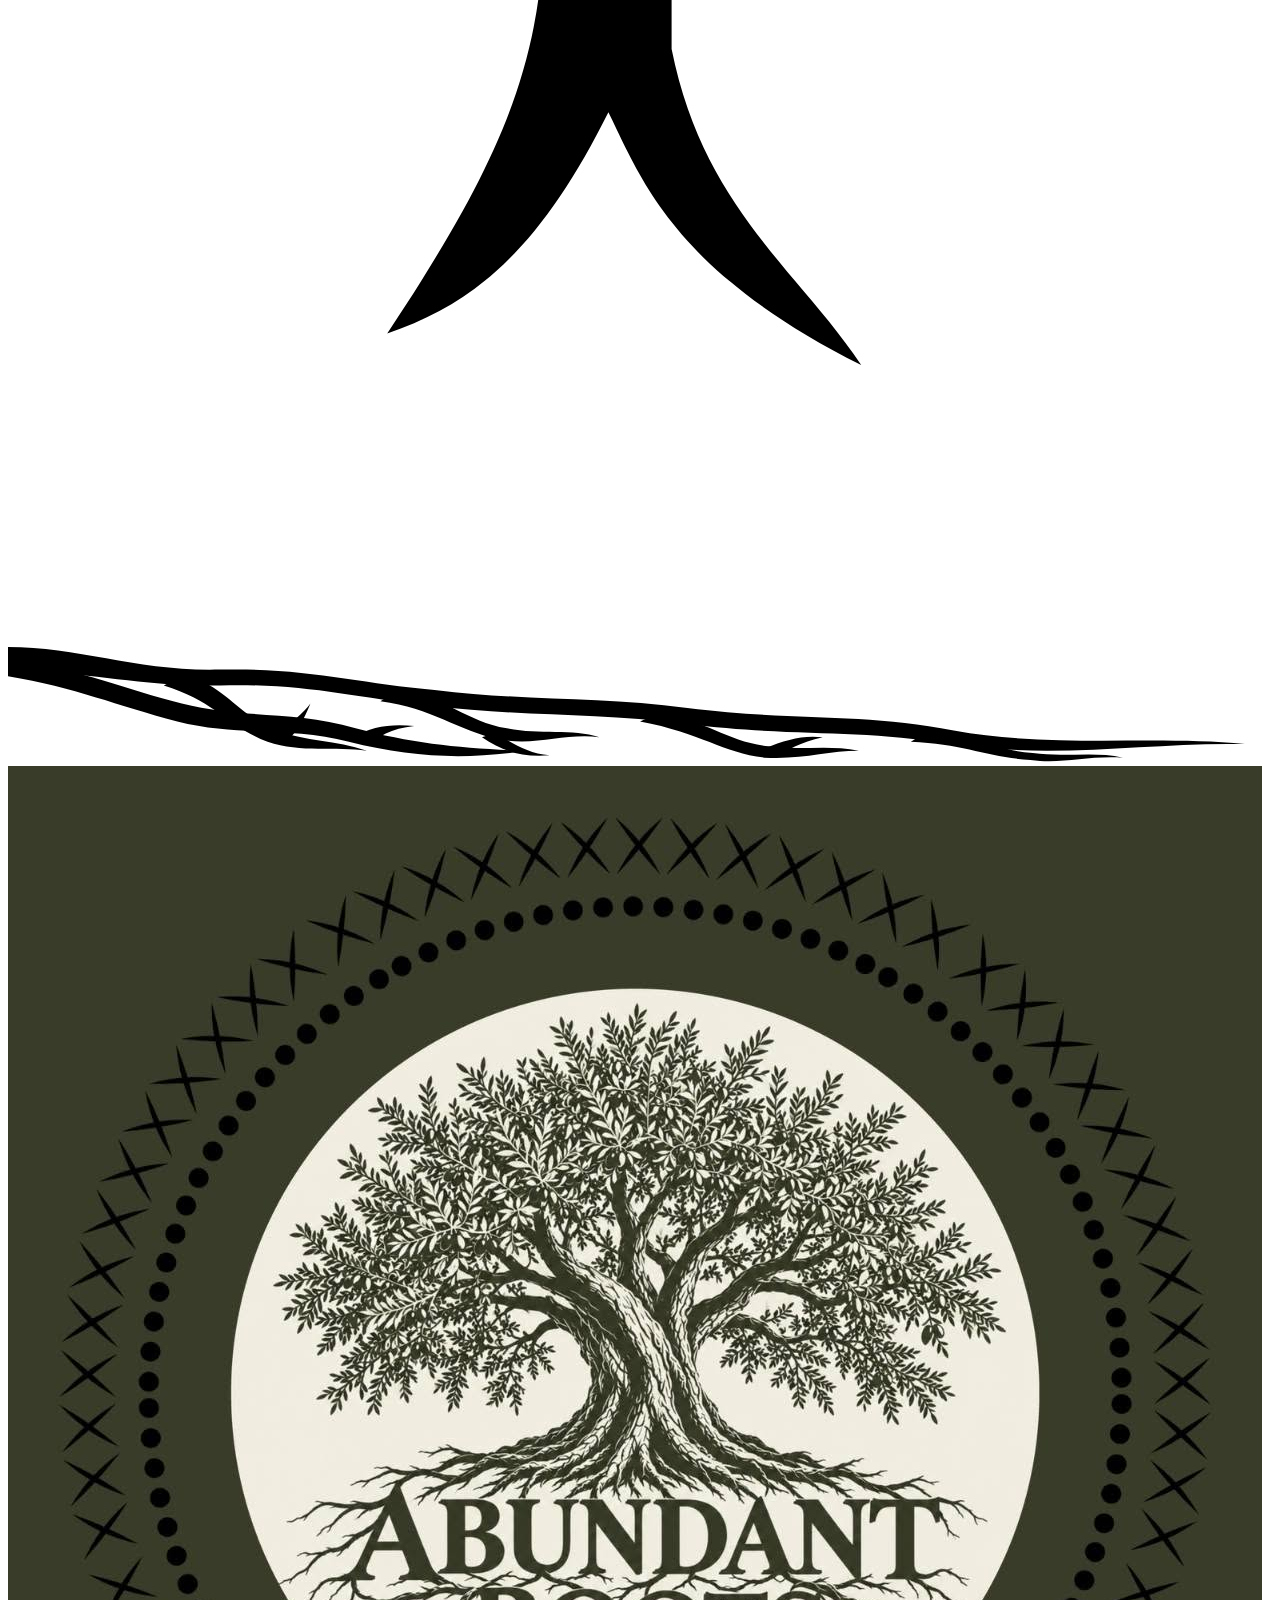
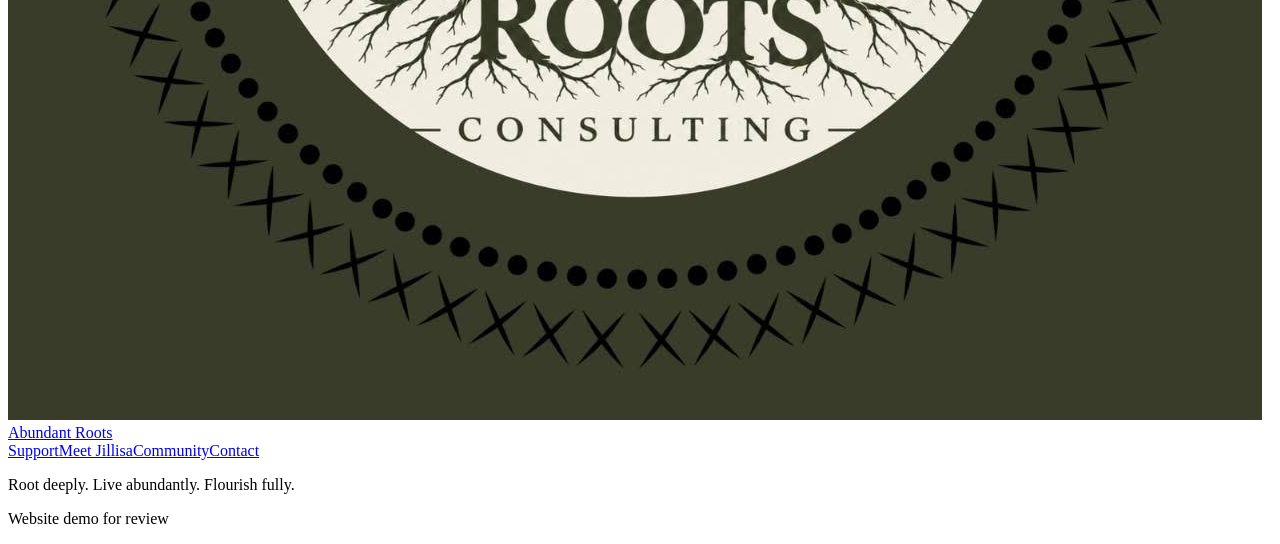
==== commit 586dc5e5: "Refresh review with subtle roots and simplified mobile menu" ====
--- a/index.html
+++ b/index.html
@@ -1 +1 @@
-<!DOCTYPE html><html lang="en" style="--olive:#393c29;--cream:#f0ece0;--oat:#ead9c0;--bark:#3c3028;--soft-bark:#5b4d3f;--line:#b9a88e;--serif:'Noto Serif Display', Georgia, serif;--sans:system-ui, sans-serif;--space-scale:1"><head><meta charset="utf-8"><meta name="viewport" content="width=device-width, initial-scale=1"><meta name="robots" content="noindex, nofollow"><meta name="description" content="Abundant Roots offers Christian wellness consulting and life coaching with Jillisa Spottiswood in Wake Forest, North Carolina."><meta property="og:title" content="Abundant Roots | Christian Wellness and Life Coaching"><meta property="og:description" content="Abundant Roots offers Christian wellness consulting and life coaching with Jillisa Spottiswood in Wake Forest, North Carolina."><title>Abundant Roots | Christian Wellness and Life Coaching</title><link rel="stylesheet" href="/abundant-roots-preview/_astro/load.4iFgZ4Uw.css"></head><body id="top"><a class="skip-link" href="#main">Skip to content</a><header class="site-header olive" data-site-header><div class="shell header-inner"><a class="brand" href="#top" aria-label="Abundant Roots home" aria-current="page"><span class="brand-mark" aria-hidden="true"><img src="[data-uri]" alt="" width="1254" height="1254"></span><span>Abundant Roots</span></a><button class="drawer-trigger" type="button" aria-expanded="false" aria-controls="mobile-navigation" aria-haspopup="dialog" aria-label="Open navigation" hidden><span>Menu</span><svg width="22" height="22" viewBox="0 0 24 24" fill="none" stroke="currentColor" stroke-width="1.6" stroke-linecap="round" aria-hidden="true" focusable="false"><path d="M4 6h16M4 12h16M4 18h16"></path></svg></button><nav class="nav-desktop" aria-label="Main navigation"><a href="/abundant-roots-preview/work-with-jillisa/">Support</a><a href="/abundant-roots-preview/about/">Meet Jillisa</a><a href="/abundant-roots-preview/community/">Community</a><a href="/abundant-roots-preview/contact/">Contact</a></nav></div><dialog class="drawer-panel" id="mobile-navigation" aria-labelledby="drawer-heading"><div class="drawer-topline"><h2 class="drawer-heading" id="drawer-heading">Menu</h2><button class="drawer-close" type="button" aria-label="Close navigation" autofocus><span>Close</span><svg width="20" height="20" viewBox="0 0 24 24" fill="none" stroke="currentColor" stroke-width="1.6" stroke-linecap="round" aria-hidden="true" focusable="false"><path d="m6 6 12 12M18 6 6 18"></path></svg></button></div><nav class="drawer-navigation" aria-label="Mobile navigation"><img class="drawer-root-art" src="/abundant-roots-preview/images/menu-root-engraving.webp" alt="" width="288" height="864" aria-hidden="true" decoding="async"><ul class="drawer-menu-list"><li class="drawer-menu-item"><a href="/abundant-roots-preview/work-with-jillisa/">Support</a></li><li class="drawer-menu-item"><a href="/abundant-roots-preview/about/">Meet Jillisa</a></li><li class="drawer-menu-item"><a href="/abundant-roots-preview/community/">Community</a></li><li class="drawer-menu-item"><a href="/abundant-roots-preview/contact/">Contact</a></li></ul></nav></dialog></header><script type="module">for(let e of document.querySelectorAll(`[data-site-header]`)){let t=e.querySelector(`.drawer-trigger`),n=e.querySelector(`.drawer-panel`),r=e.querySelector(`.drawer-close`);if(!t||!n||!r||typeof n.showModal!=`function`)continue;let i=window.matchMedia(`(max-width: 46rem)`),a=!1,o=0,s=0,c=``,l=()=>{if(a)return;o=window.scrollX,s=window.scrollY,c=document.body.style.cssText;let e=document.body.getBoundingClientRect().width;Object.assign(document.body.style,{position:`fixed`,top:`-${s}px`,left:`0`,right:`auto`,width:`${e}px`,overflow:`hidden`}),a=!0},u=()=>{if(!a)return;document.body.style.cssText=c;let e=document.documentElement.style.scrollBehavior;document.documentElement.style.scrollBehavior=`auto`,window.scrollTo(o,s),document.documentElement.style.scrollBehavior=e,a=!1},d=(e=!0)=>{n.open&&n.close(),u(),t.setAttribute(`aria-expanded`,`false`),e&&i.matches&&t.focus({preventScroll:!0})},f=()=>{if(i.matches&&!n.open){l();try{n.showModal(),t.setAttribute(`aria-expanded`,`true`),r.focus({preventScroll:!0})}catch{u()}}},p=()=>{i.matches||d(!1),t.hidden=!i.matches};e.dataset.drawerEnhanced=`true`,p(),t.addEventListener(`click`,f),r.addEventListener(`click`,()=>d()),n.addEventListener(`cancel`,e=>{e.preventDefault(),d()}),n.addEventListener(`close`,()=>{u(),t.setAttribute(`aria-expanded`,`false`)}),n.addEventListener(`click`,e=>{if(e.target instanceof Element&&e.target.closest(`a`)){d(!1);return}if(e.target!==n)return;let t=n.getBoundingClientRect();(e.clientX<t.left||e.clientX>t.right||e.clientY<t.top||e.clientY>t.bottom)&&d()}),i.addEventListener(`change`,p),window.addEventListener(`pagehide`,()=>d(!1))}</script><main id="main" tabindex="-1"><section class="hero hero-with-landscape" id="welcome" aria-labelledby="welcome-title"><img class="hero-landscape" src="/abundant-roots-preview/images/woodland-hero.webp" alt="Warm light filtering through woodland trees." width="1600" height="1100" fetchpriority="high"><div class="hero-wash" aria-hidden="true"></div><div class="shell hero-layout"><div class="hero-copy"><p class="eyebrow location">Wake Forest, North Carolina</p><h1 id="welcome-title"><span>Root deeply. </span><span>Live abundantly. </span><span>Flourish fully. </span></h1><p class="hero-description">Christian wellness consulting and life coaching with Jillisa Spottiswood.</p><div class="action-group"><a class="action" href="/abundant-roots-preview/work-with-jillisa/">Explore individual support</a></div></div><figure class="hero-mark hero-mark-original" aria-label="Abundant Roots Consulting logo"><img src="[data-uri]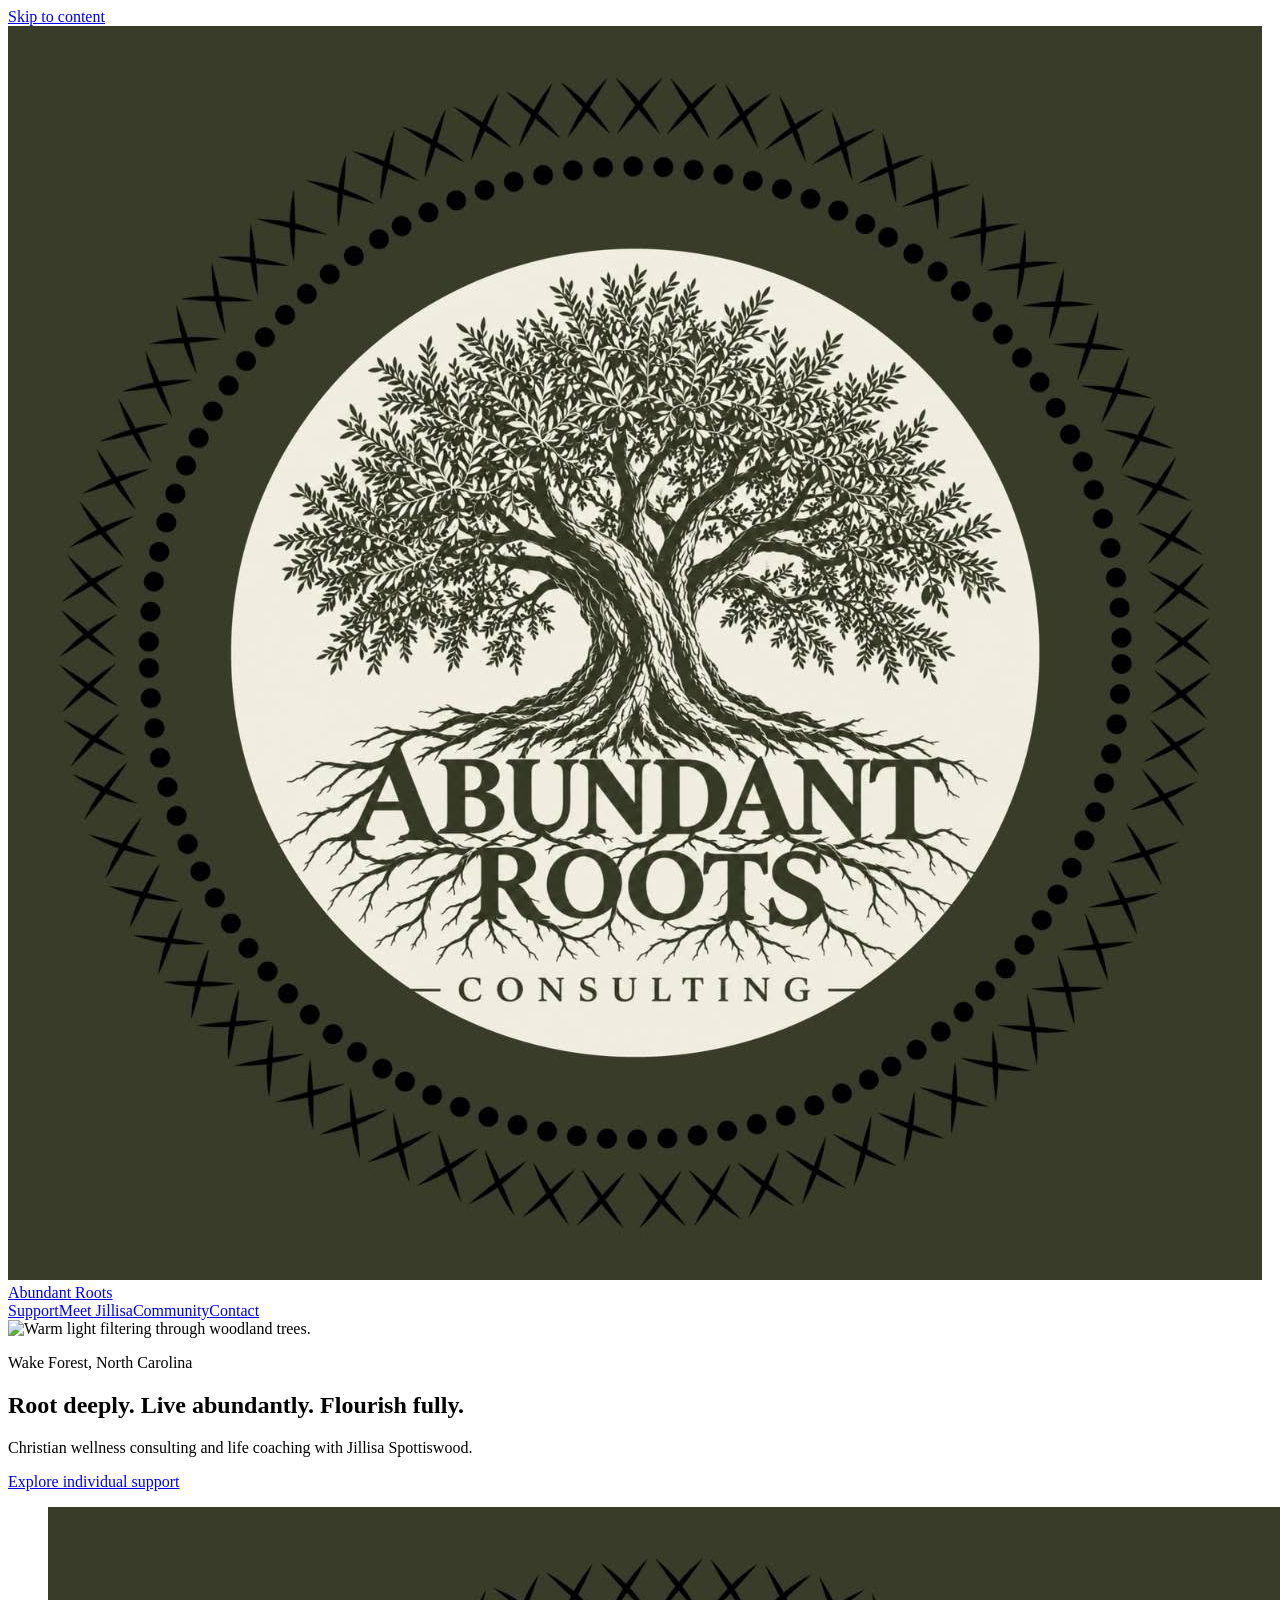
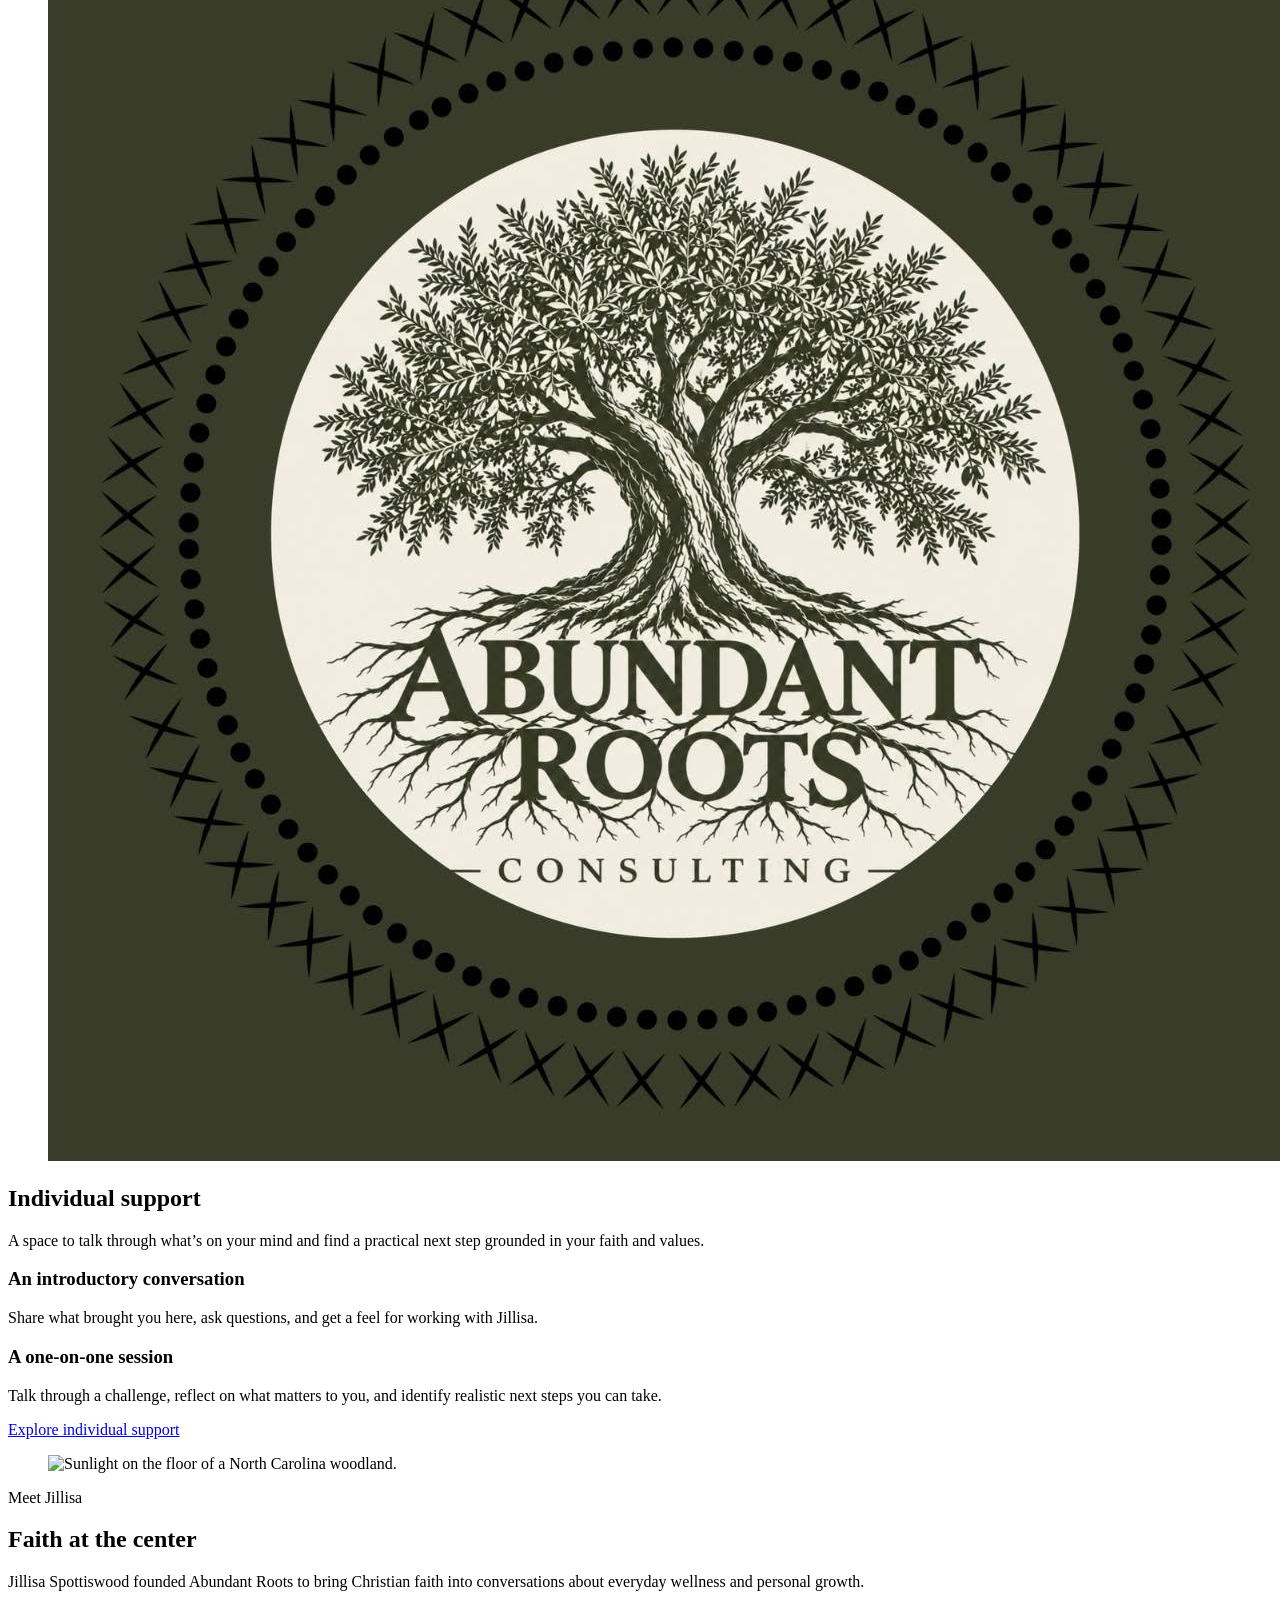
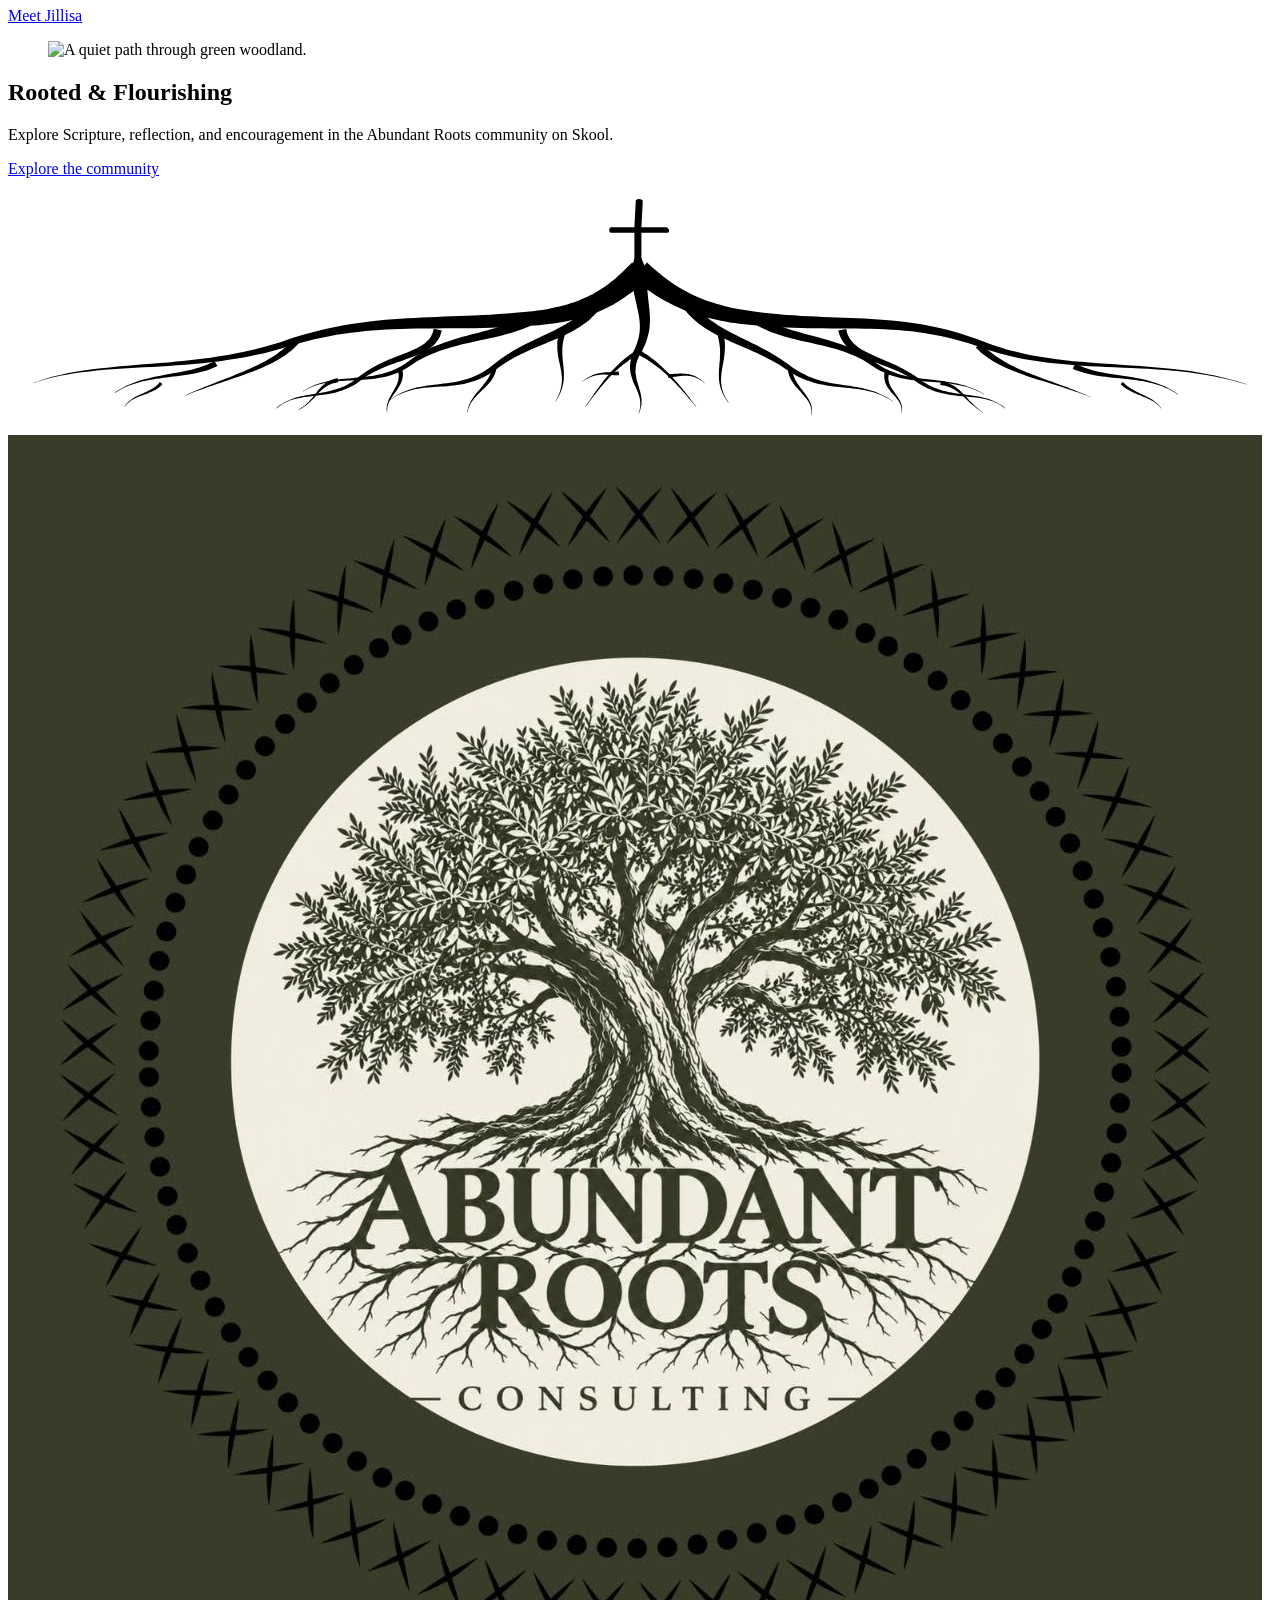
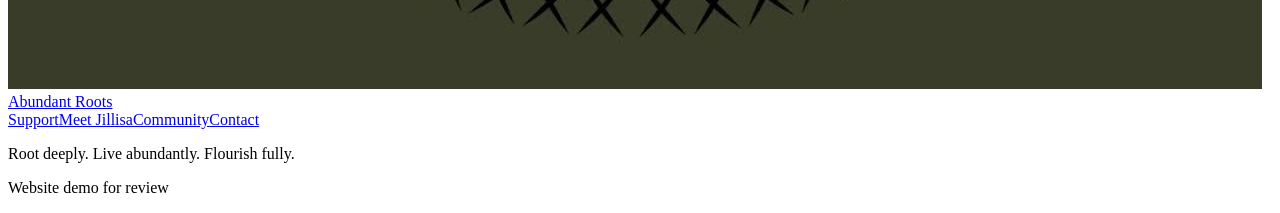
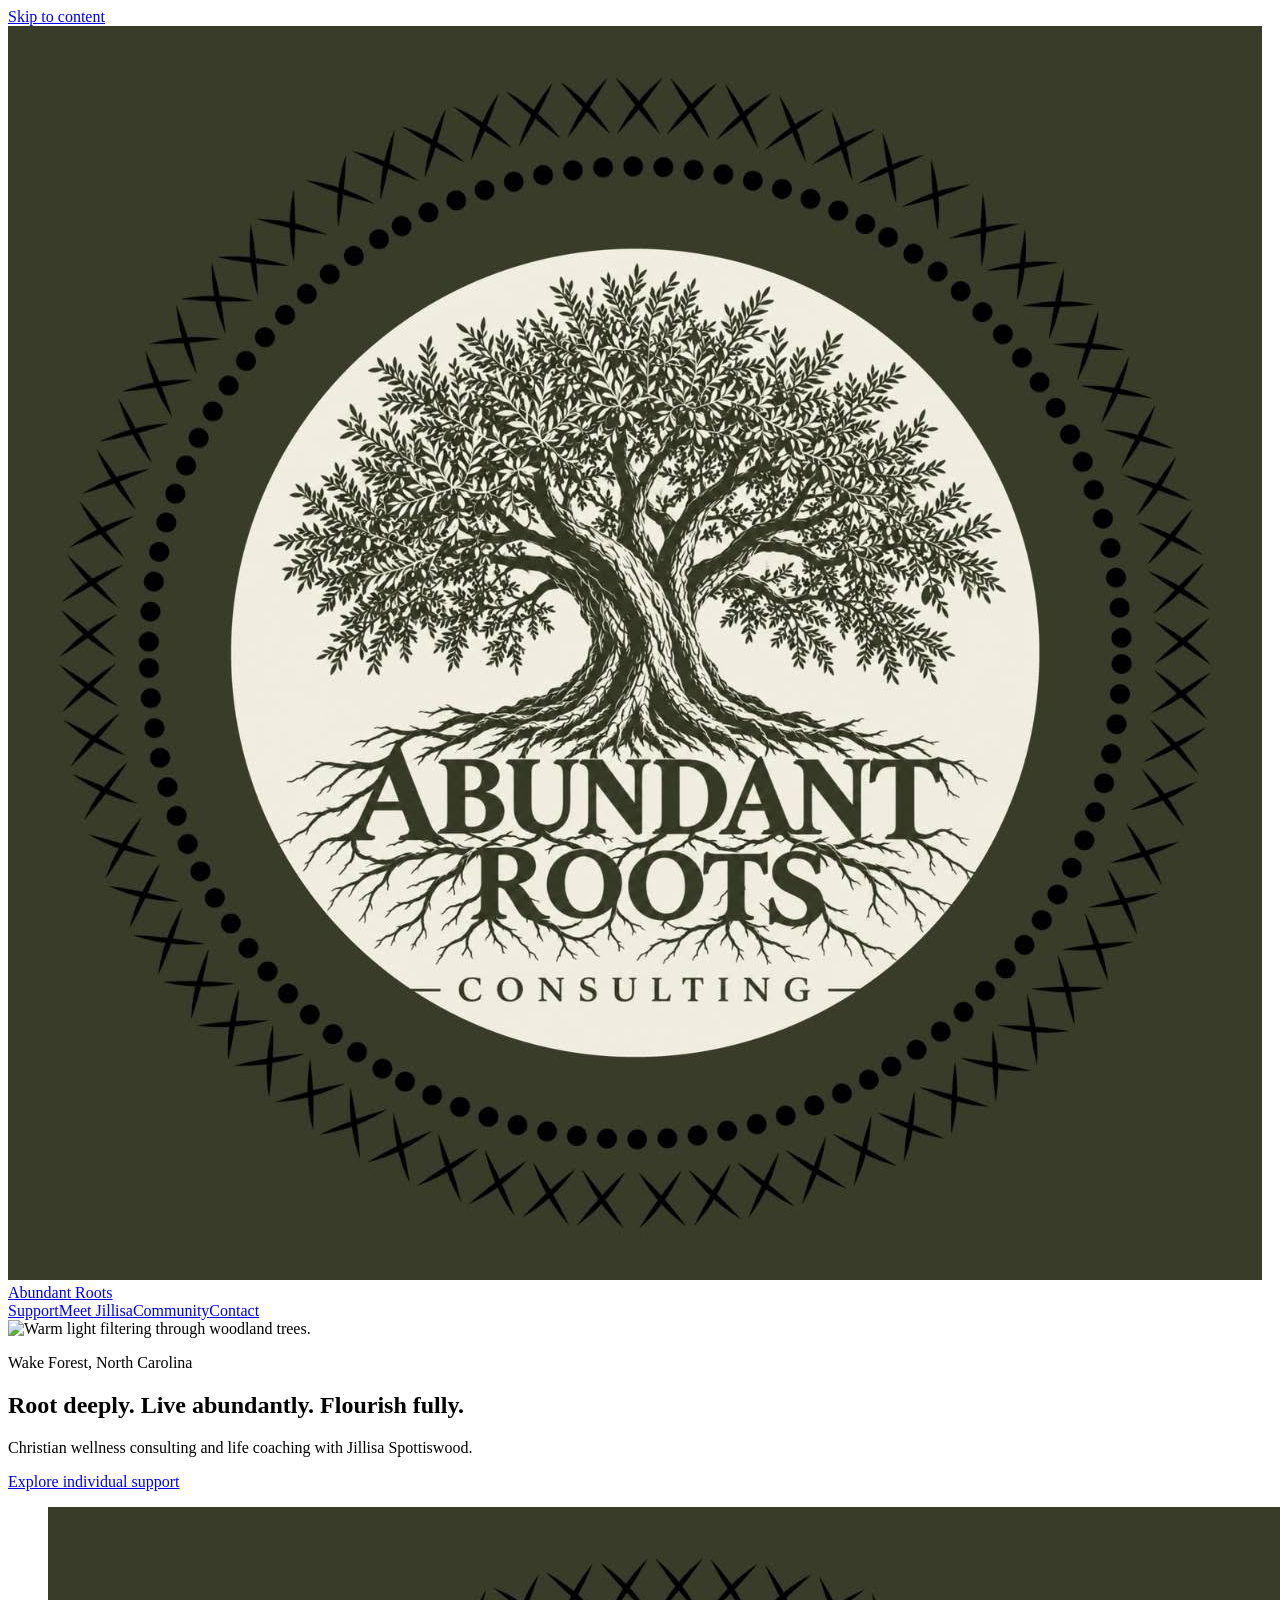
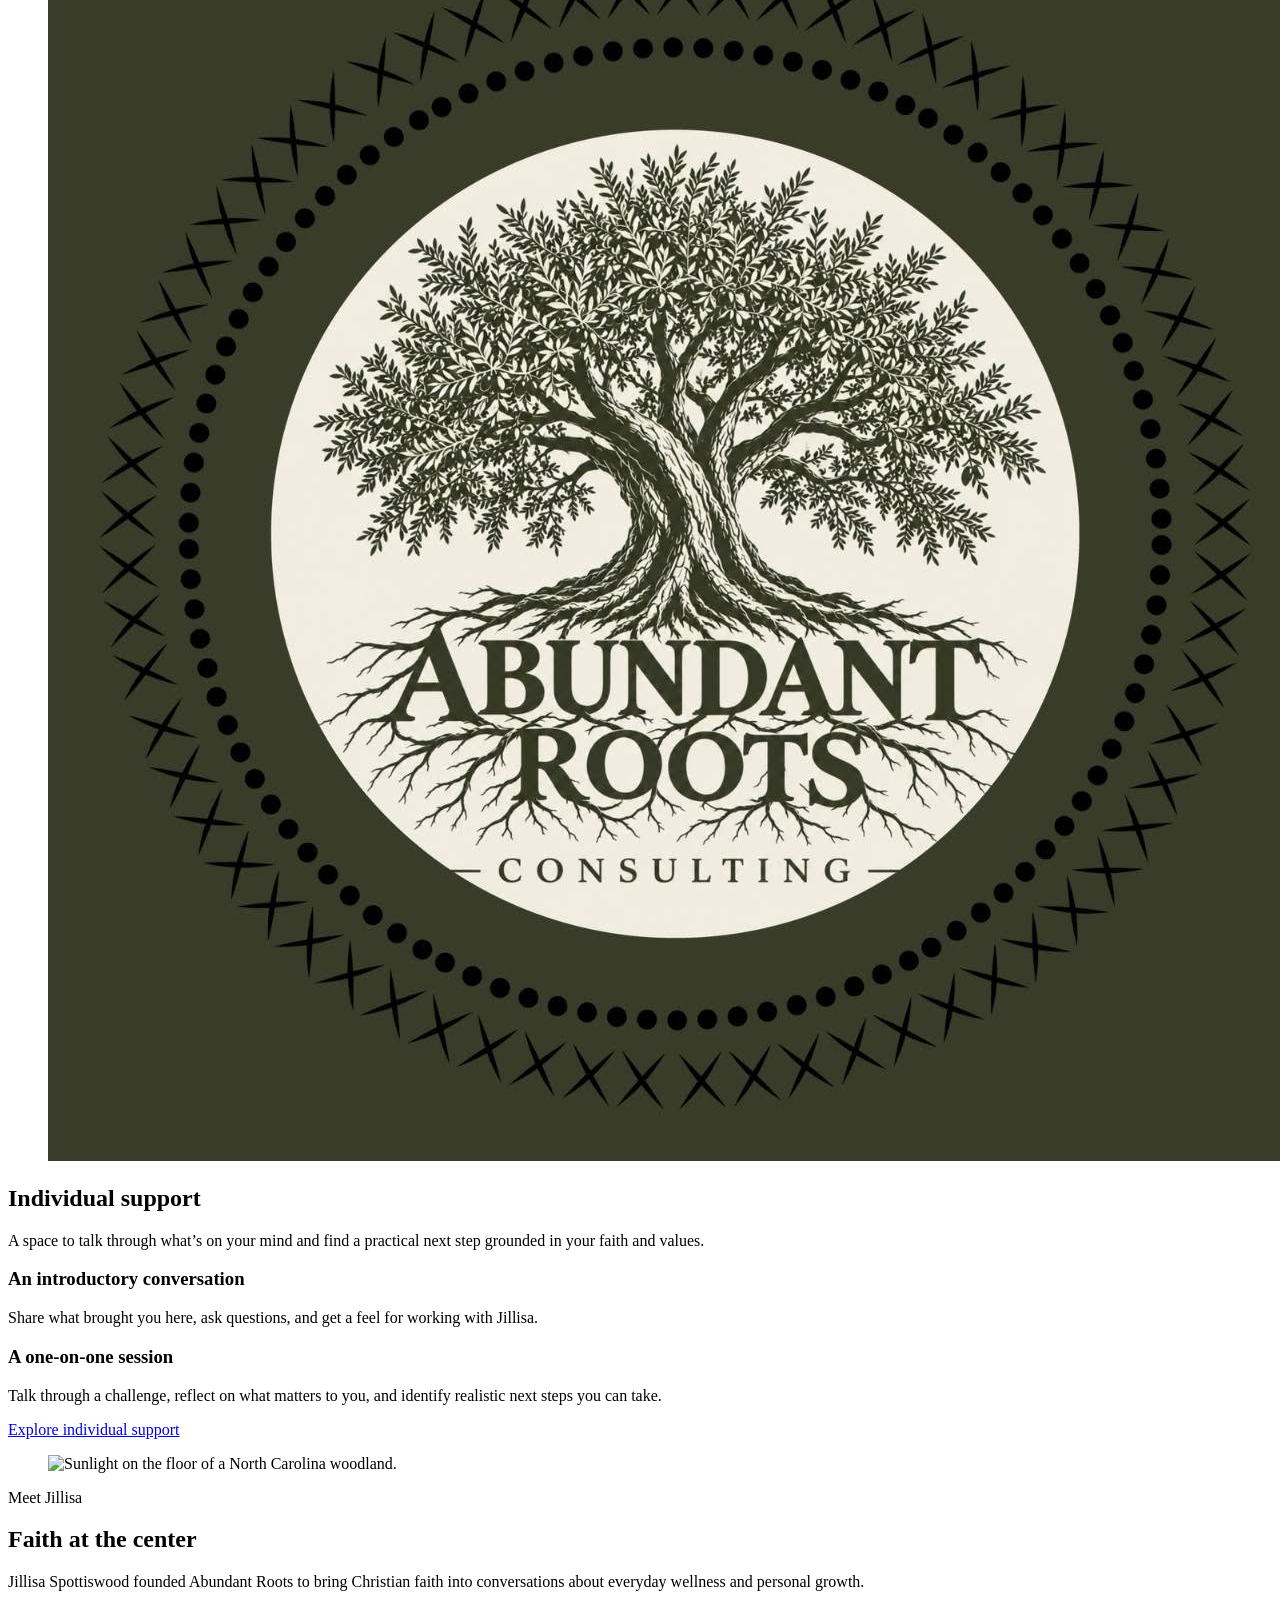
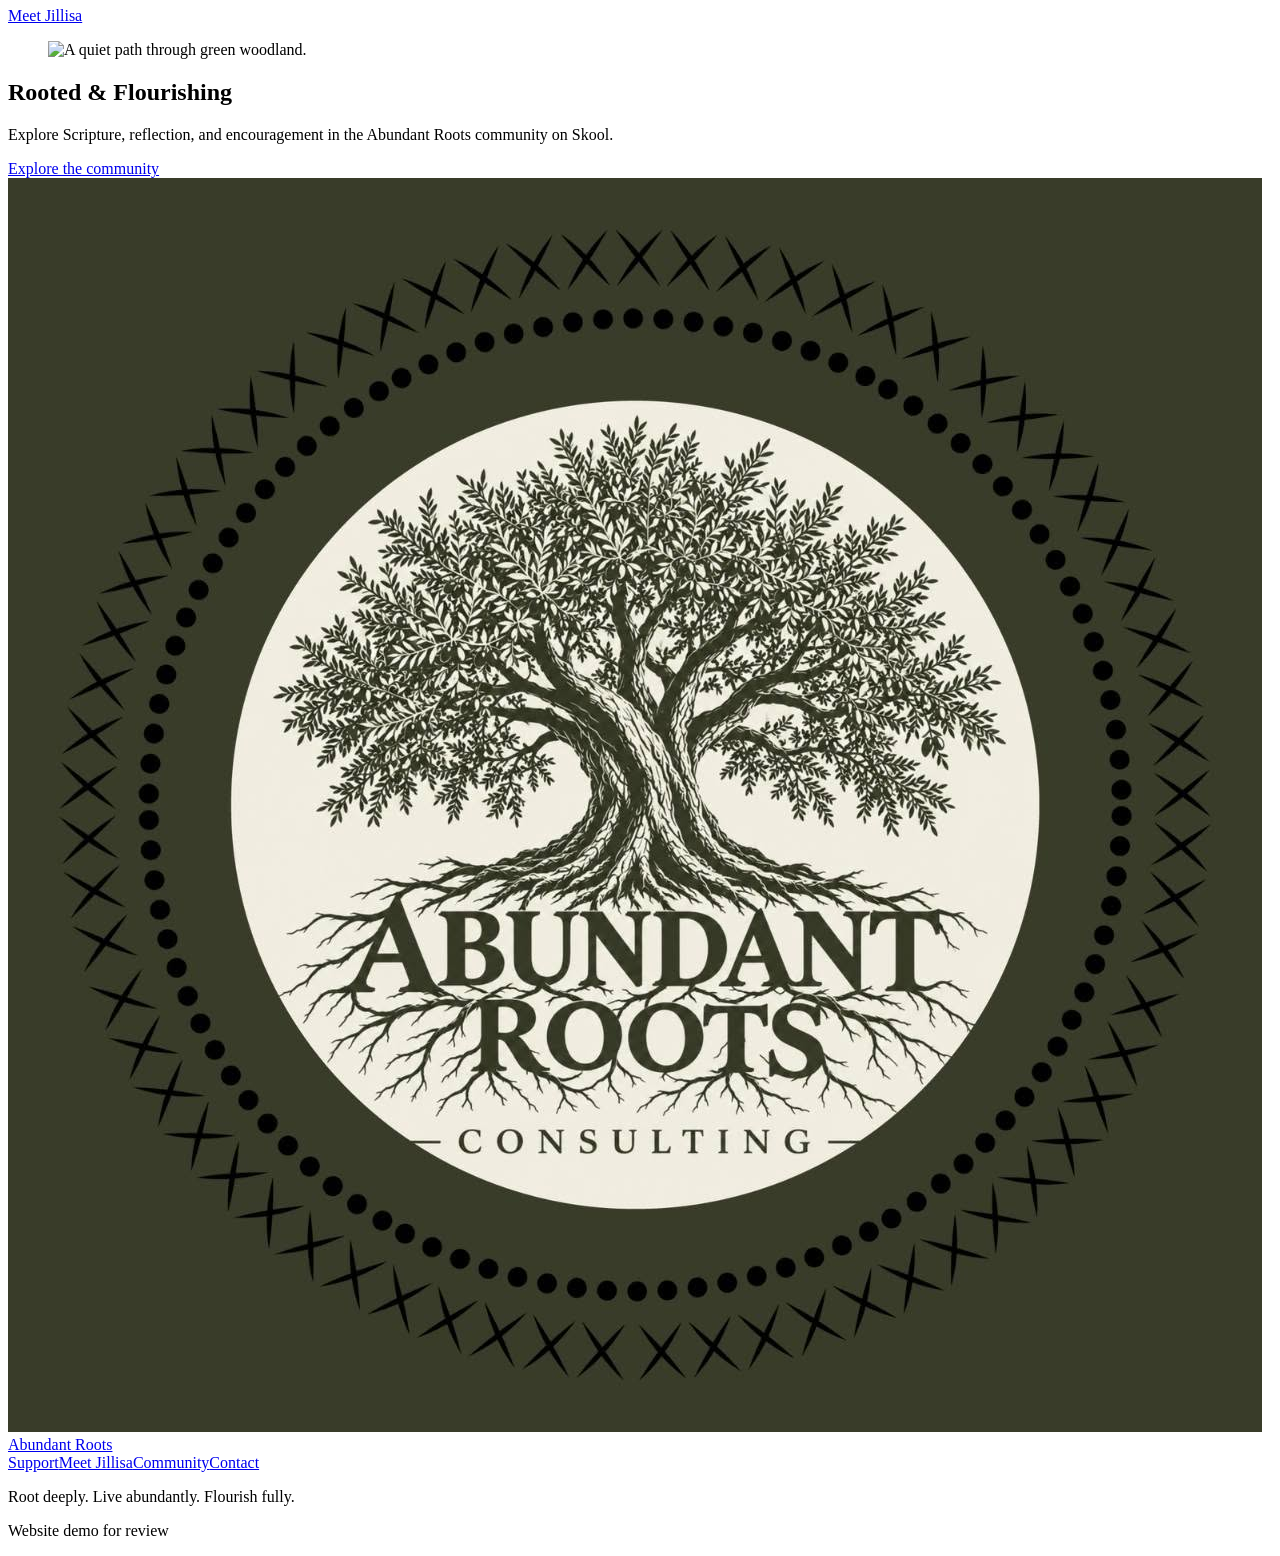
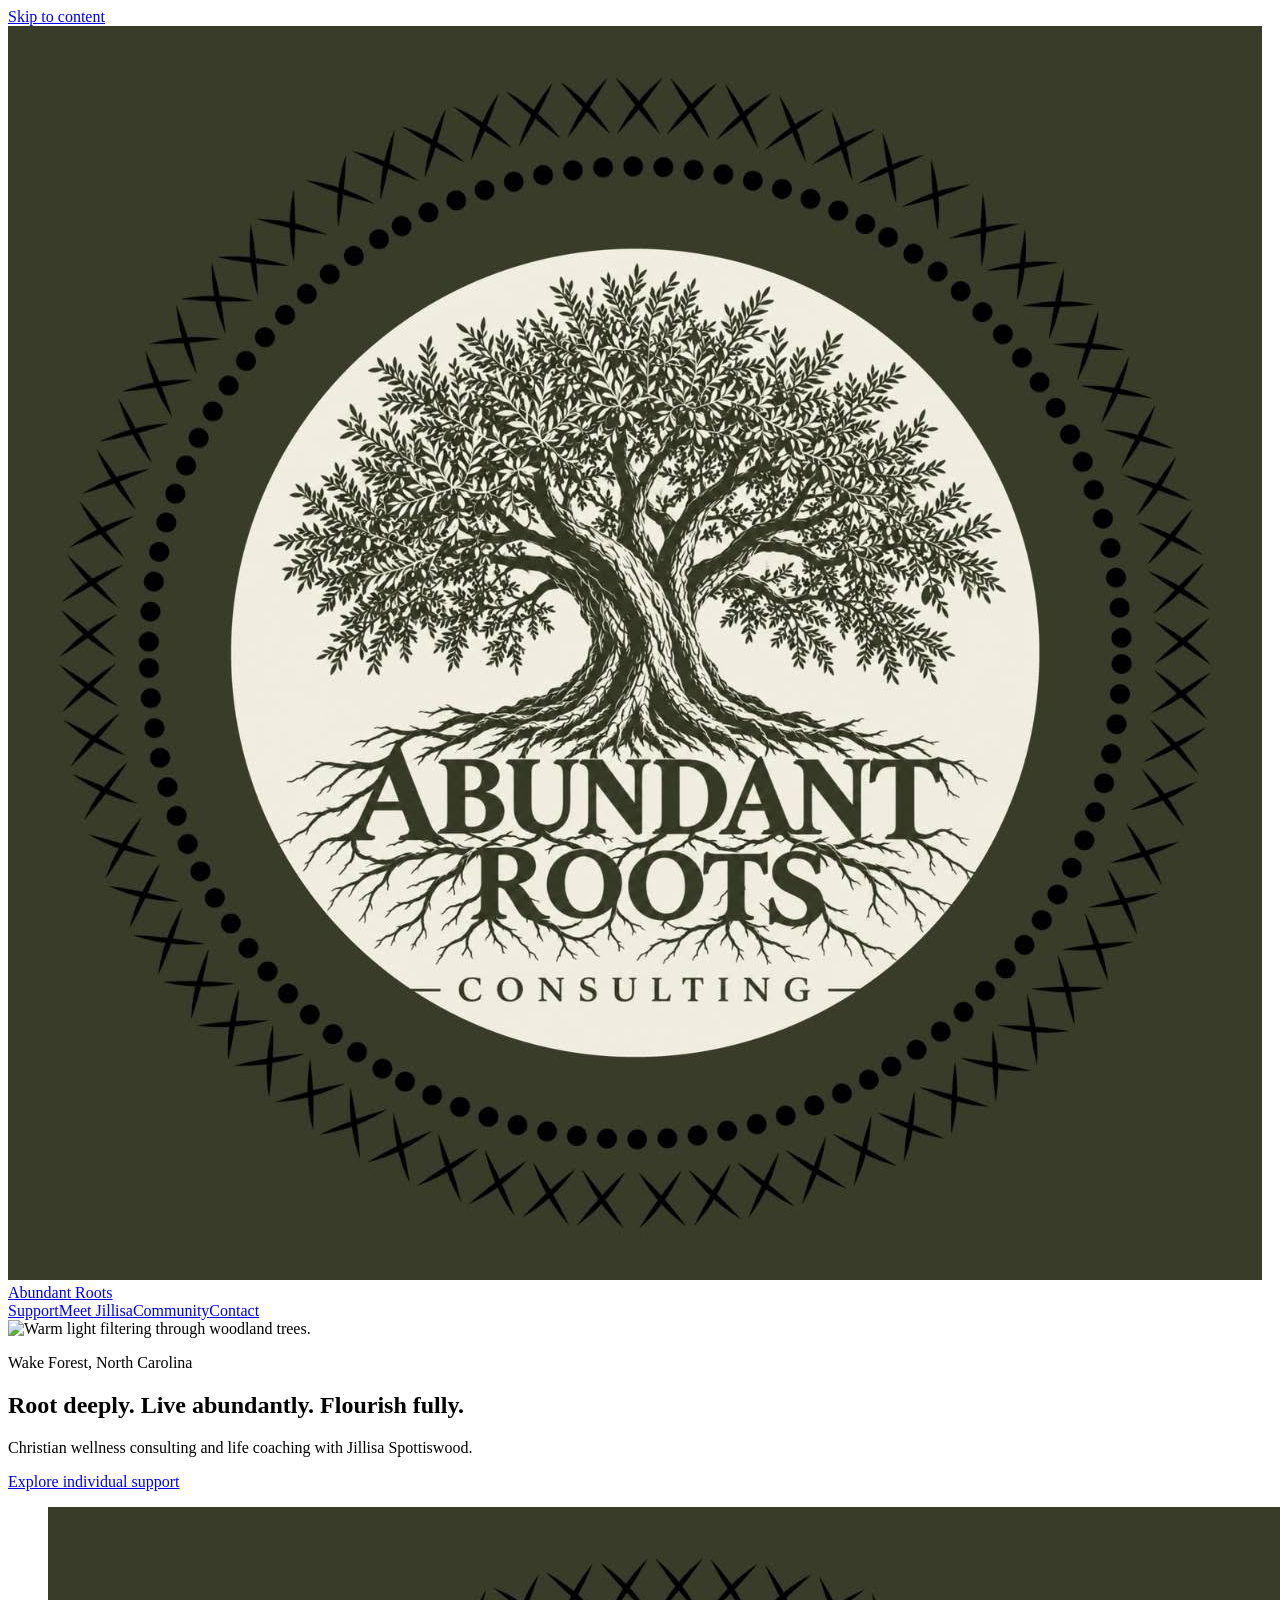
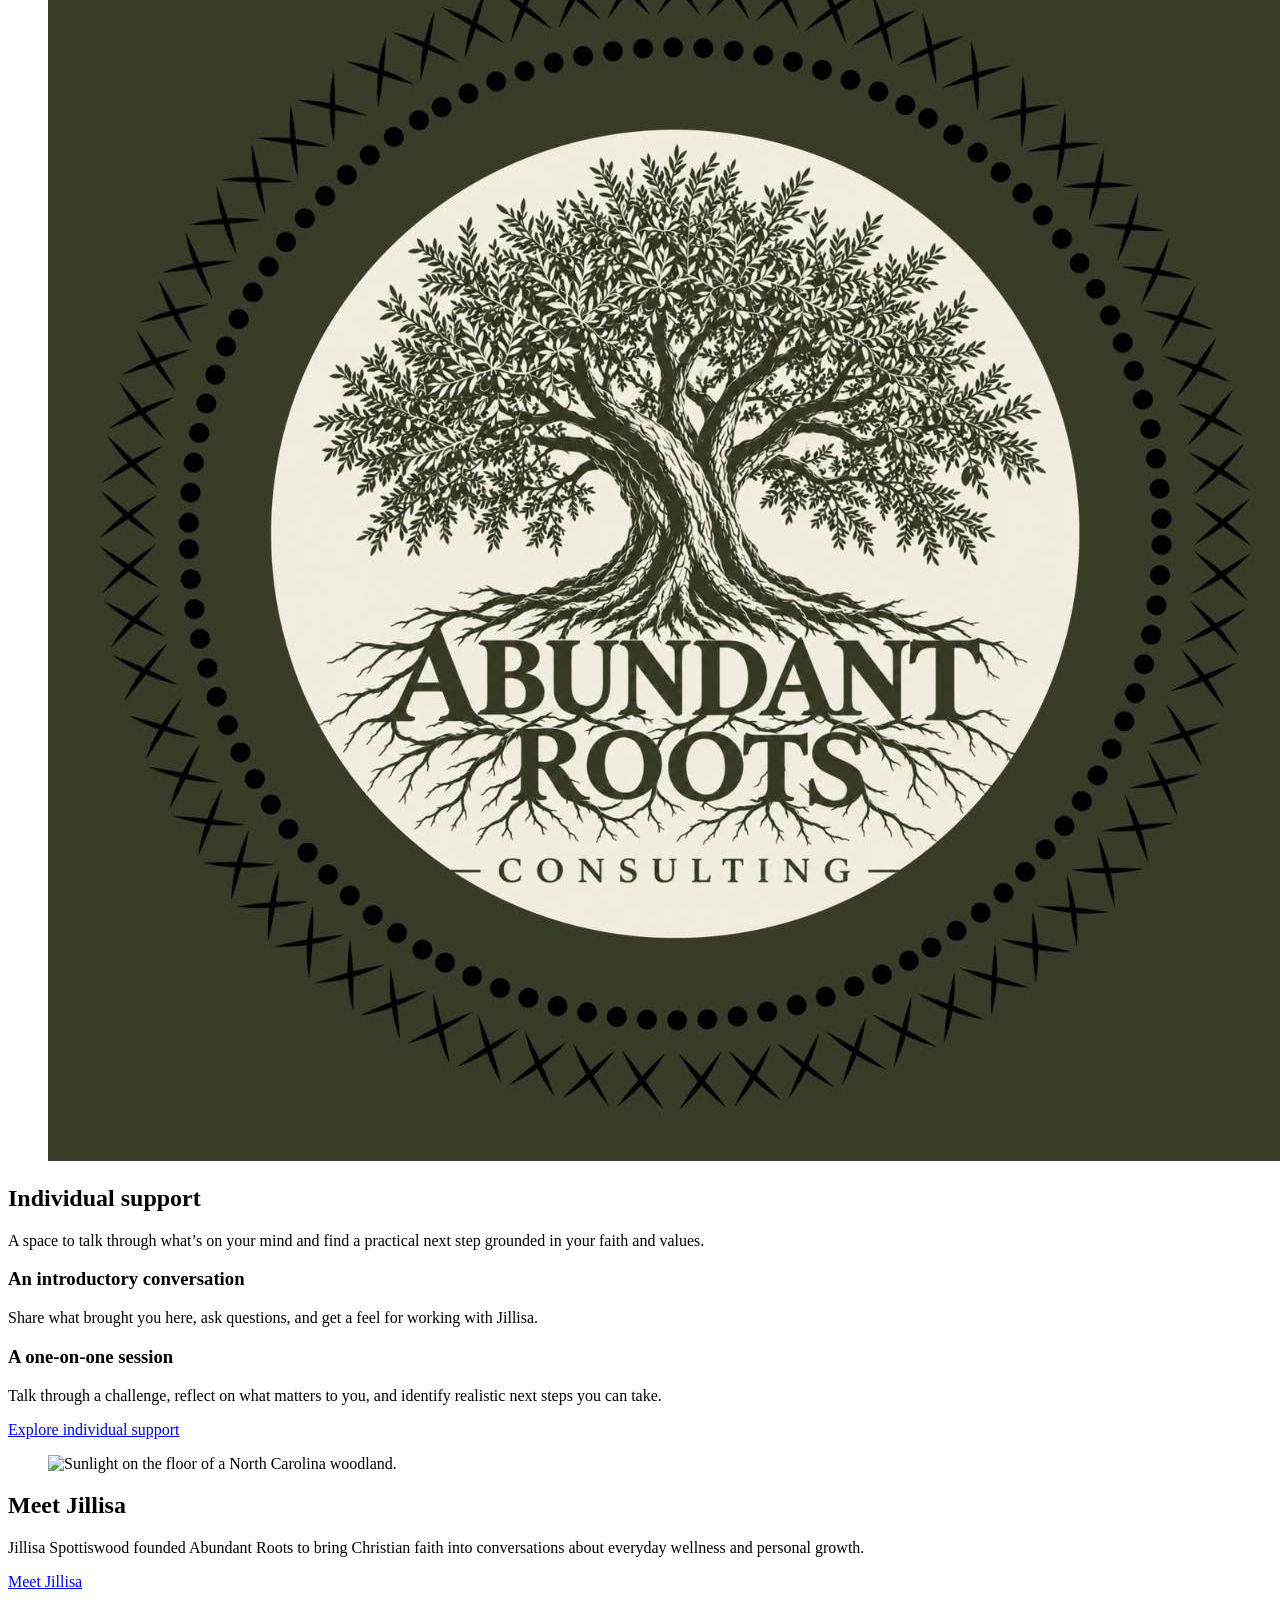
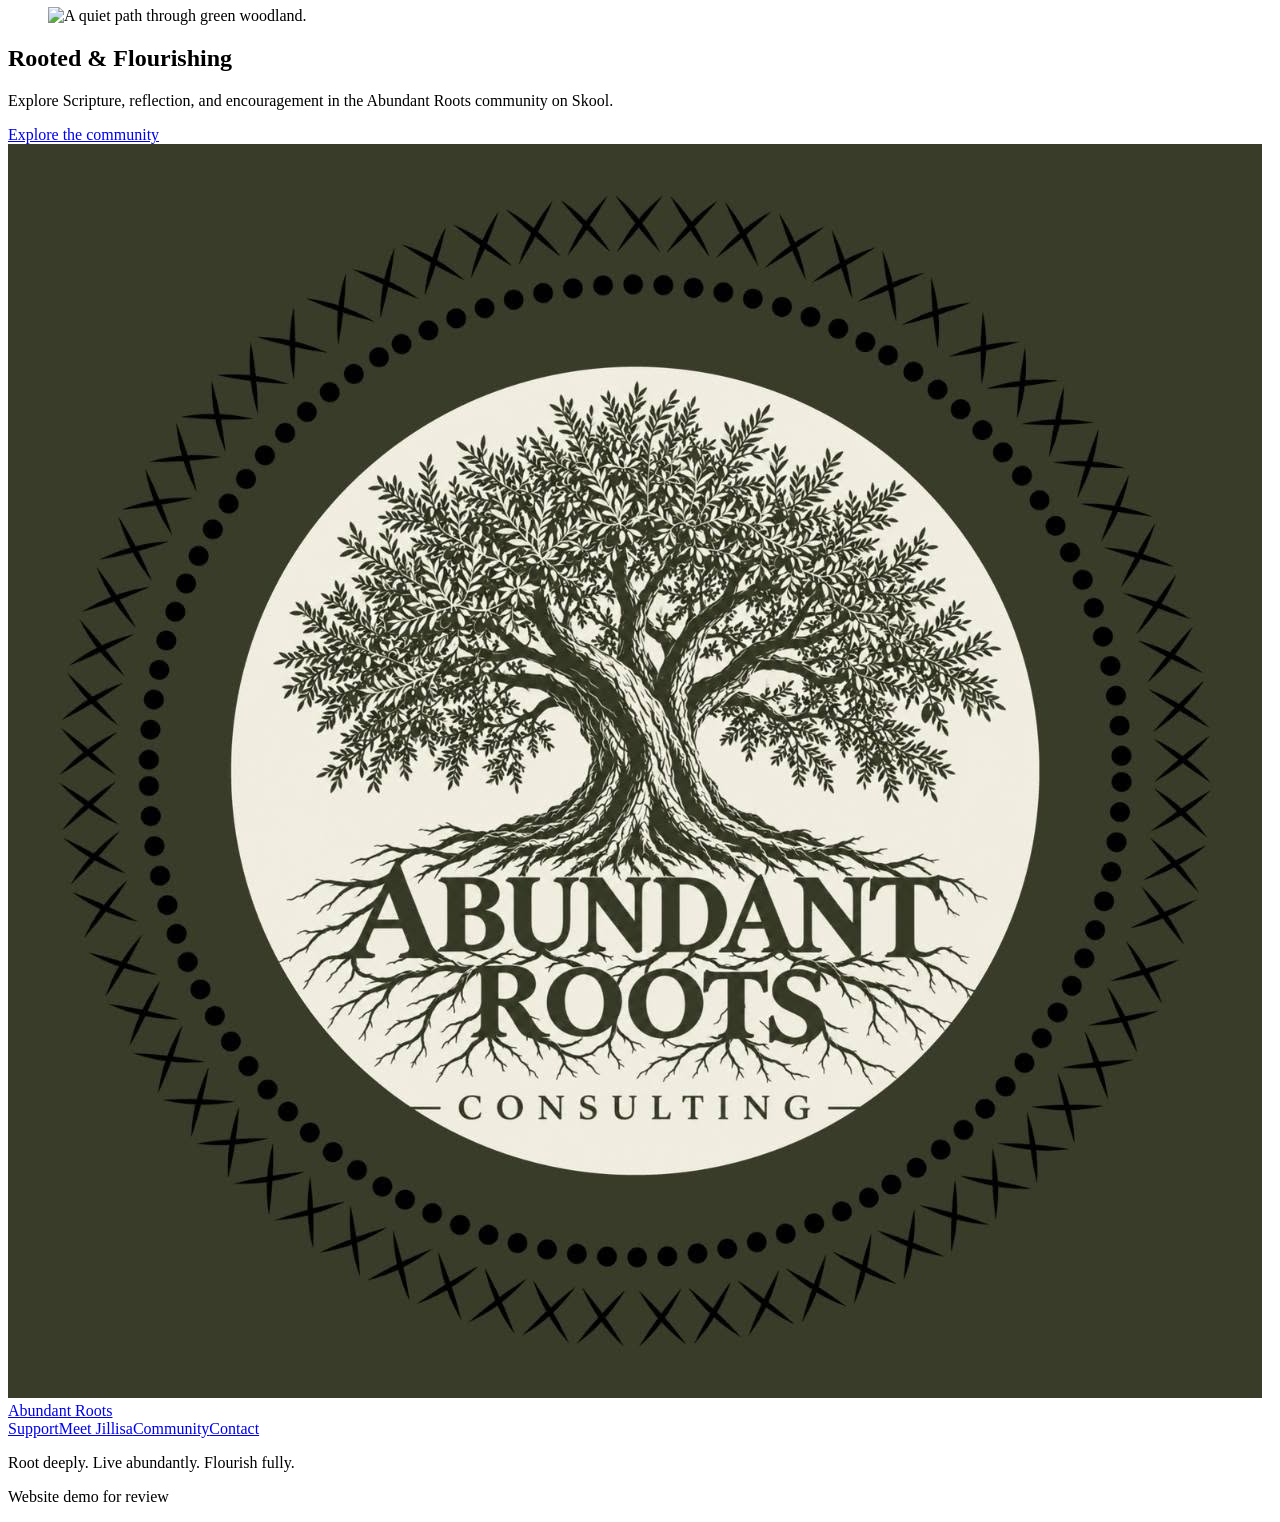
